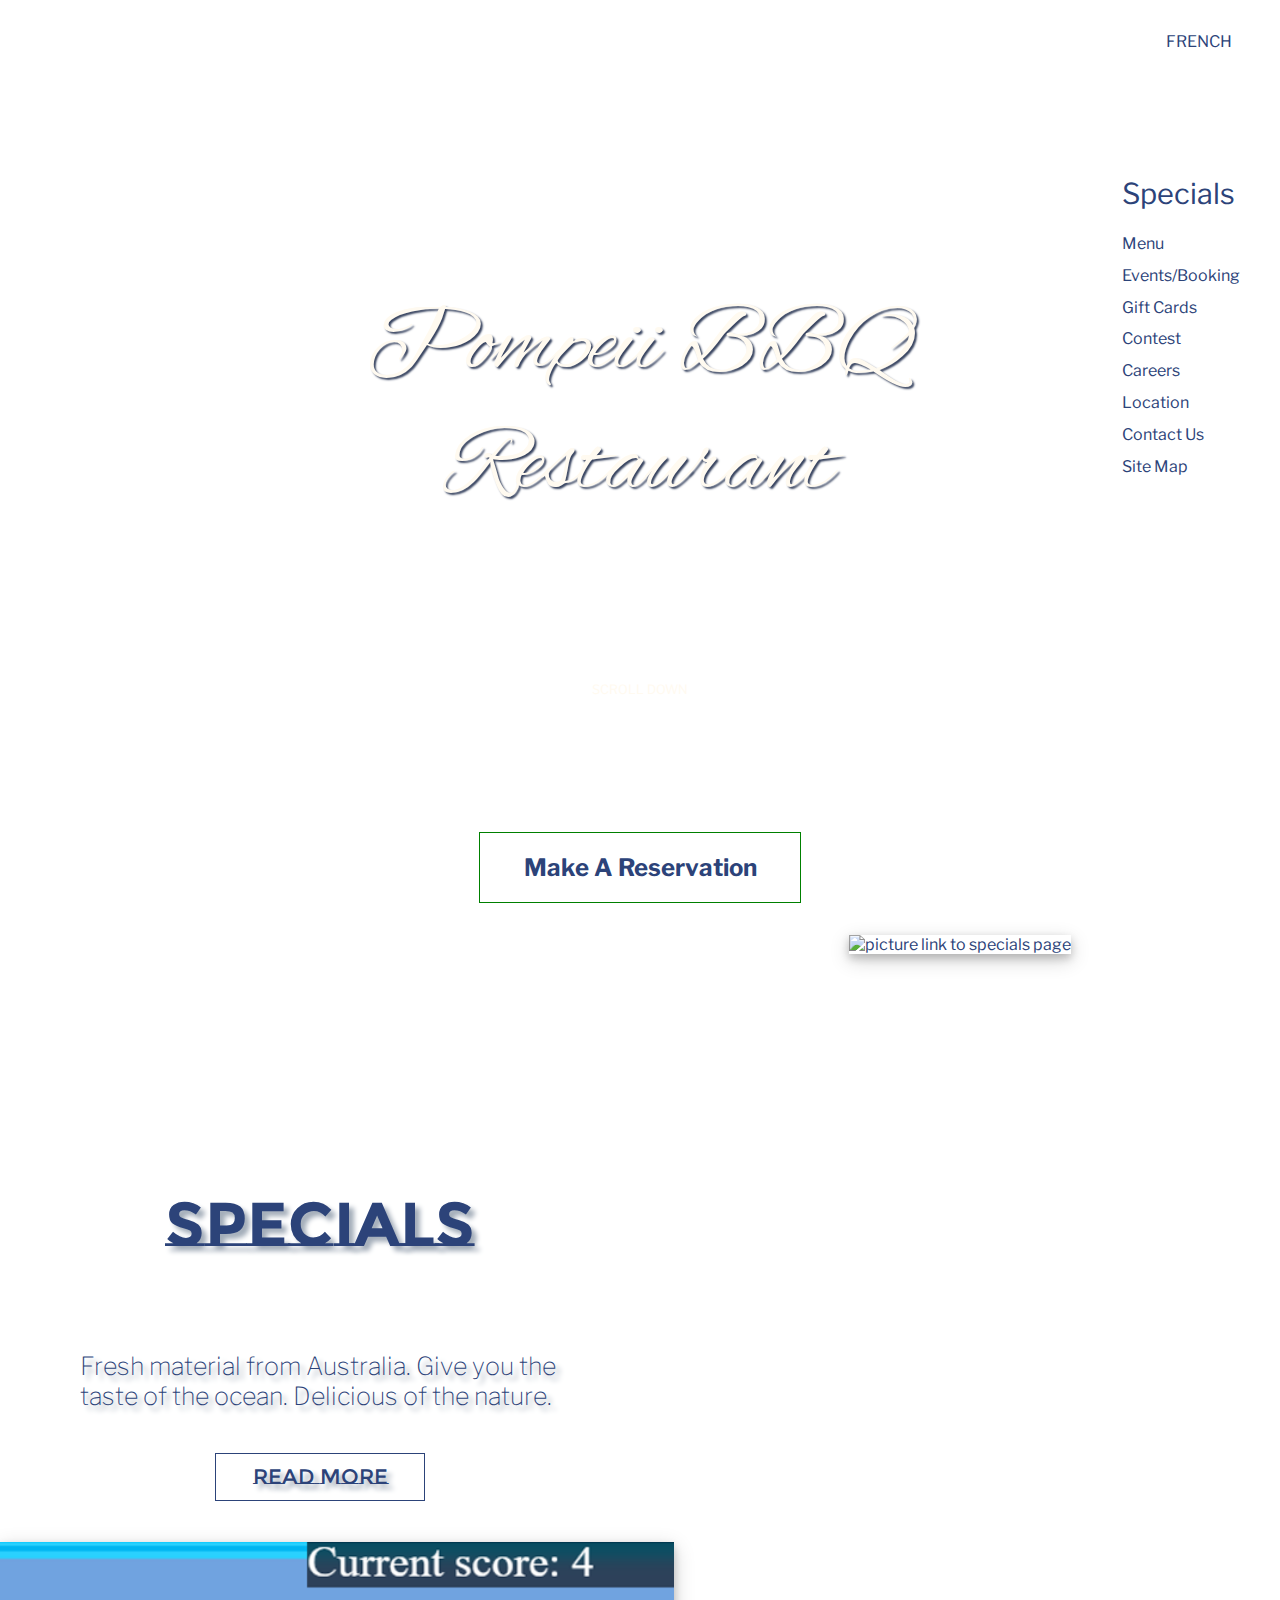
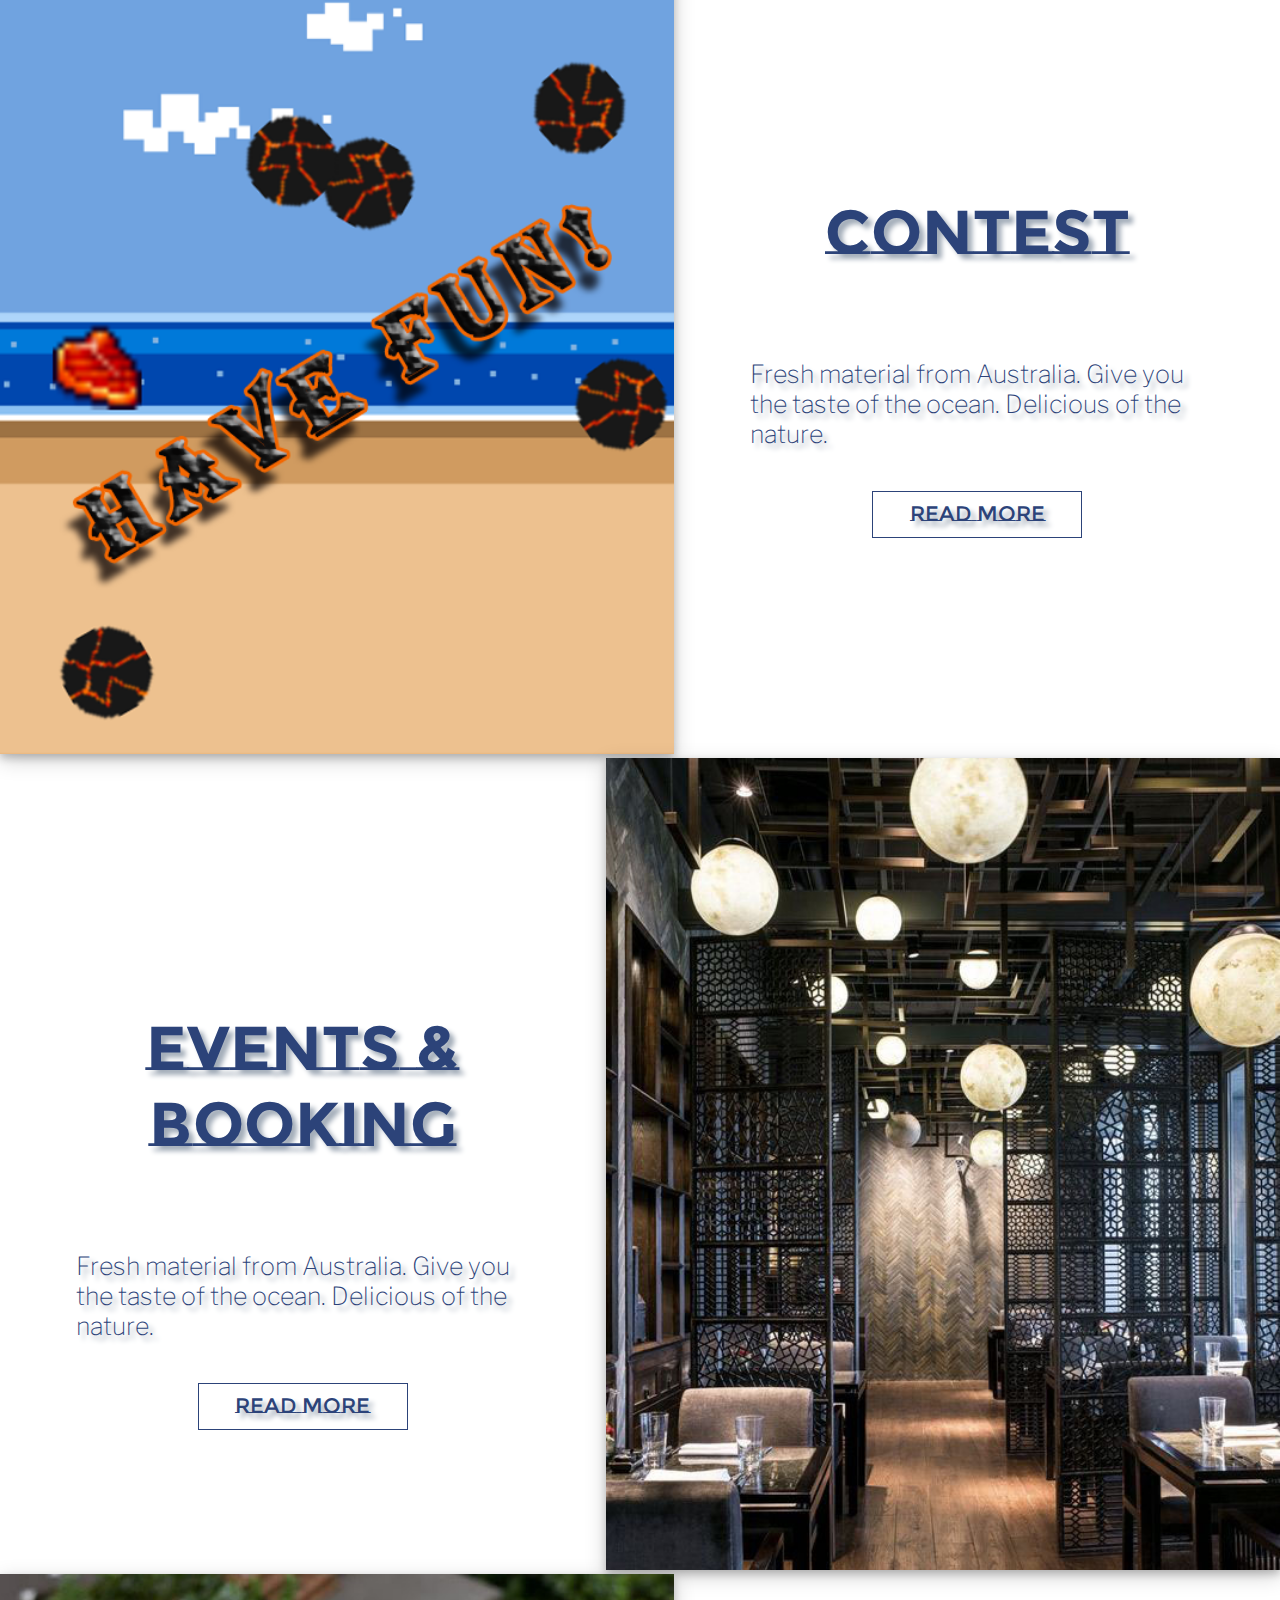
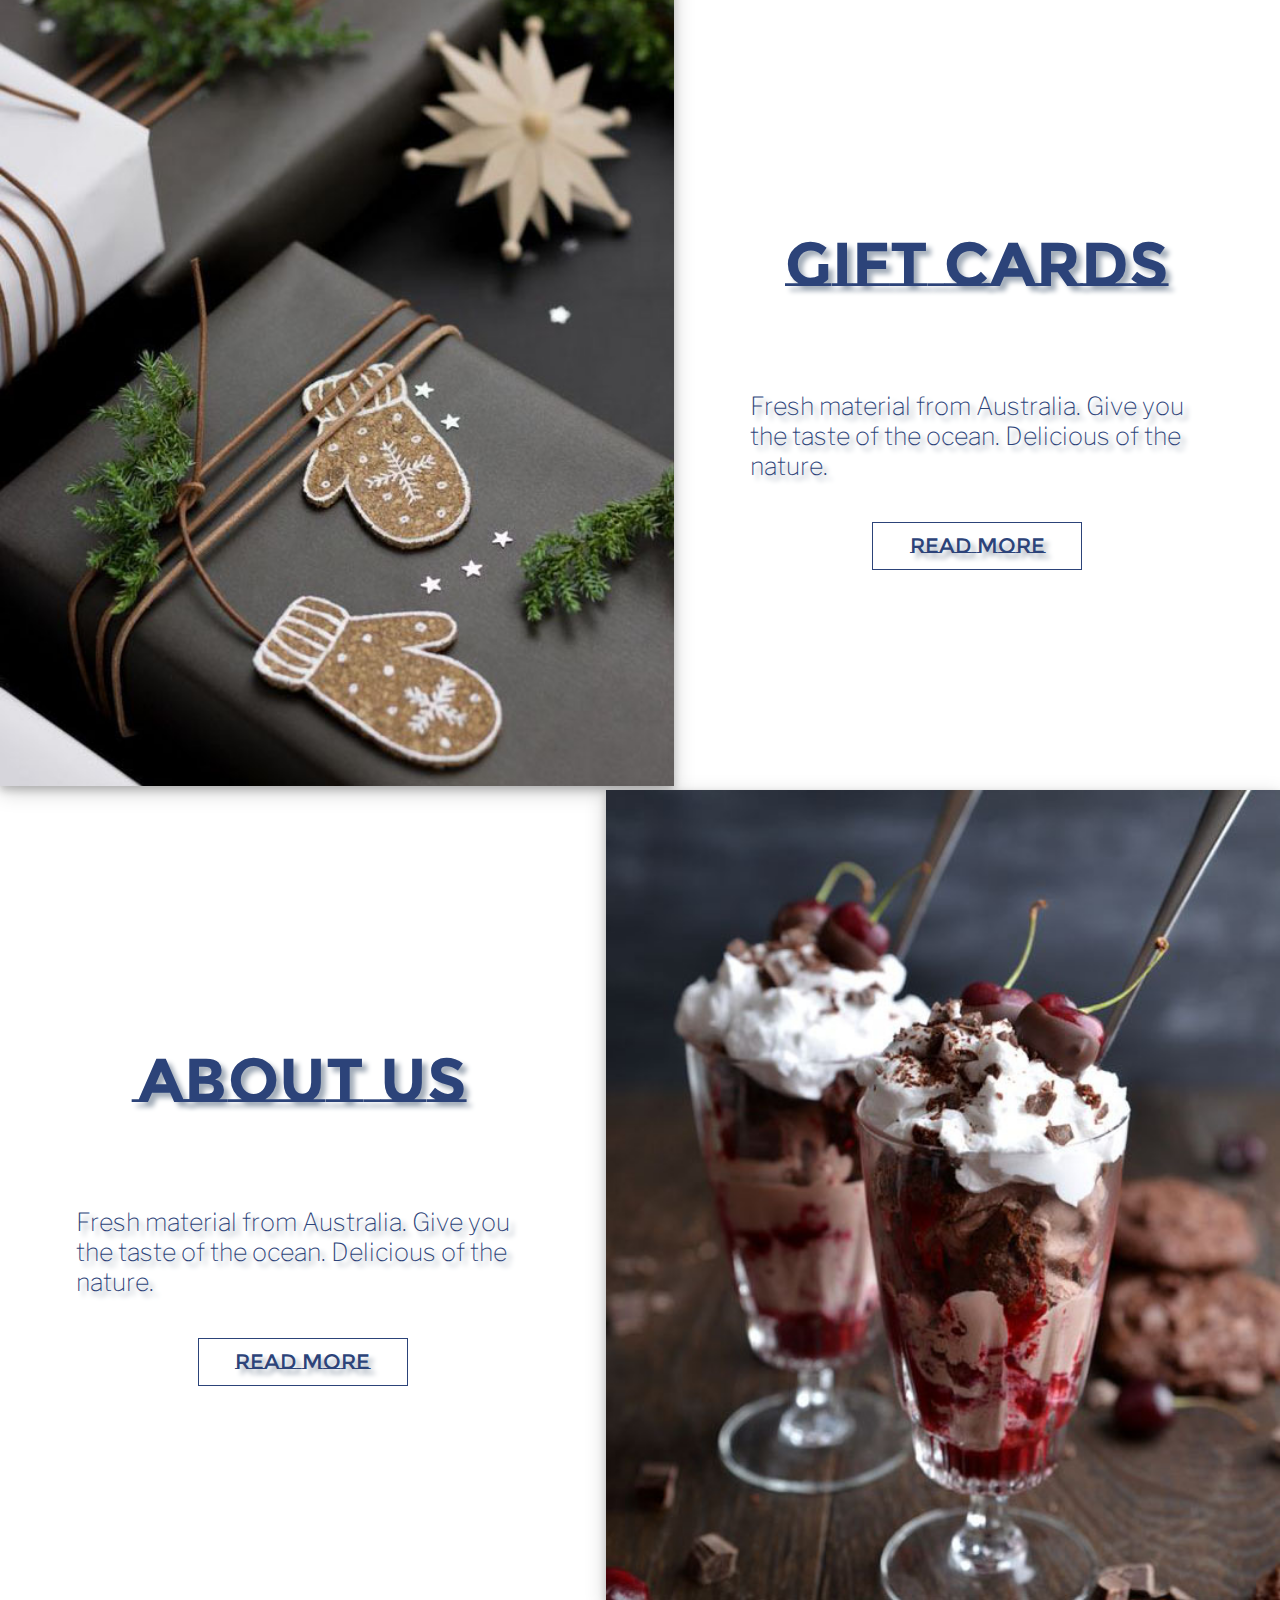
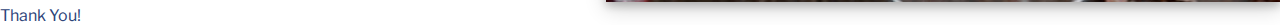
==== index.html @ d1b9d4d9 "!Changed uniform header-logo and footer-logo style; also some index stylings" ====
<!DOCTYPE html>
<html lang="en">
    <head>
        <meta charset="utf-8">
        <title> Pompeii BBQ </title>
        <link rel="stylesheet" type="text/css" href="styles/index-style.css">
    </head>
    <body>
        <header id="header">
            <div id="h1"><h1>Pompeii BBQ<span style="display: block;">Restaurant</span></h1></div>
            <nav id="nav">
                <ul>
                    <li id="firstli"><a href="">Specials</a></li>
                    <li><a href="">Menu</a></li>
                    <li><a href="">Events/Booking</a></li>
                    <li><a href="">Gift Cards</a></li>
                    <li><a href="">Contest</a></li>
                    <li><a href="">Careers</a></li>
                    <li><a href="">Location</a></li>
                    <li><a href="">Contact Us</a></li>
                    <li><a href="">Site Map</a></li>
                </ul>
            </nav>
            <div id="lang"><a href="">FRENCH</a></div>
            <div id="header_description">
                <p>Description Description Description Description Description Description Description Description Description Description Description Description Description Description Description Description </p>
            </div>
            <div id="scrolldown">SCROLL DOWN</div>
        </header>
        <!-- header end -->
        
        <div id="reservation"><h2><a href="booking.html">Make A Reservation</a></h2></div>
        
        <main id="main">
            <div id="specials" class="module">
                <div class="subtitle">
                    <h2>Specials</h2>
                    <p>Fresh material from Australia. Give you the taste of the ocean. Delicious of the nature.</p>
                    <a href="specials.html">Read More</a>
                </div>
                <div class="food_img"><a href="specials.html"><img class="module_image" src="image/food6.jpg" alt="picture link to specials page"></a></div>
            </div>
            
            <div id="contest" class="module">
                <div class="food_img"><a href="contest.html"><img class="module_image" src="image/contest_screenshot.png" alt="picture link to contest page"></a></div>
                <div class="subtitle">
                    <h2>Contest</h2>
                    <p>Fresh material from Australia. Give you the taste of the ocean. Delicious of the nature.</p>
                    <a href="contest.html">Read More</a>
                </div>
                
            </div>
            
            <div id="events" class="module">
                <div class="subtitle">
                    <h2>Events &<br>Booking</h2>
                    <p>Fresh material from Australia. Give you the taste of the ocean. Delicious of the nature.</p>
                    <a href="booking.html">Read More</a>
                </div>
                <div class="food_img"><a href="booking.html"><img class="module_image" src="image/interior.jpg" alt="picture link to events and booking"></a></div>
            </div>
            
            <div id="giftcards" class="module">
                <div class="food_img"><a href="gift-cards.html"><img class="module_image" src="image/index-gift.jpg" alt="picture link to giftcard page"></a></div>
                <div class="subtitle">
                    <h2>Gift Cards</h2>
                    <p>Fresh material from Australia. Give you the taste of the ocean. Delicious of the nature.</p>
                    <a href="gift-cards.html">Read More</a>
                </div>
                
            </div>
            
            <div id="aboutus" class="module">
                <div class="subtitle">
                    <h2>About Us</h2>
                    <p>Fresh material from Australia. Give you the taste of the ocean. Delicious of the nature.</p>
                    <a href="about-us.html">Read More</a>
                </div>
                <div class="food_img"><a href="about-us.html"><img class="module_image" src="image/food1.jpg" alt="picture link to about us page"></a></div>
            </div> 
            
        </main>
        
        <footer id="footer">
            <div>Thank You!</div>
        </footer>
    </body>
</html>
---- styles/index-style.css ----
@import url('https://fonts.googleapis.com/css?family=Alex+Brush|Libre+Franklin|Montserrat+Subrayada&display=swap&subset=latin-ext');
html{
    box-sizing: border-box;
}
body,#header,#main,#footer {
    margin: 0 auto;
    padding: 0;
    font-family: 'Libre Franklin', sans-serif;
    color: #2c4379;
}
a{
    text-decoration: none;
    color: inherit;
}
/************************************* header *********************************************/
#header{
    height: 800px;
    background: url(../image/volcano3.jpg) top center fixed no-repeat;
    background-size: cover;
    animation: backgroundScroll 20s infinite alternate; 
    text-align: center;
}
@keyframes backgroundScroll {
    0% {background-position: 0 0;}
    100% {background-position: 0px -100px;}
}
#h1 {
    margin: auto; 
    padding-top: 18em;
}
h1{
    margin: 0;
    text-align: center;
    font-family: 'Alex Brush', cursive;
    color:floralwhite;
    font-size: 6em;
    font-weight: 80;
    animation: color-change 20s infinite alternate ease-out;
    text-shadow: 2px 2px 2px #384460;
}
@keyframes color-change {
    0% { color: #202128; }
    100% { color: floralwhite; }
}
#lang{
    position: absolute;
    top: 2em;
    right: 3em;
}
#scrolldown{
    color: floralwhite;
    margin-top: 12em;
    font-size: 0.8em;
}
#nav {
    position: absolute;
    top: 10em;
    right: 2.5em;
    text-align: left;
}
#nav ul li{
    list-style: none;
    padding-bottom: 0.8em;
    font-size: 1em;
}
#nav ul #firstli {
    font-size: 1.8em;
}
#header_description{
    display: none;
    position: absolute;
    top: 3.5em;
    font-size: 3em;
    color: #384460;
}

#reservation {
    width: 20em;
    border: 1.5px solid green;
    text-align: center;
    margin: 2em auto;
}
/****************************** main part ******************************************/
#main {
    margin: 0 auto;
    padding: 0;
    background: url(../image/Vesuvius-texture.jpg) top center fixed repeat-y;
    background-size: cover; 
}
.module{
    display: flex;
    flex-flow: row wrap;
    text-align: center;
    margin: 0 auto;
    padding: 0;
}
.subtitle {
    flex: 1 0 0;
    font-family: 'Montserrat Subrayada', sans-serif;
    font-size: 2.6em;
    font-weight: 80;
    color: floralwhite;
    margin: 0;
    padding-top: 1.8em;
    color: #2c4379;
    text-shadow: 5px 5px 5px #a3adb9;
}
.subtitle p {
    width: 75%;
    font-size: 0.6em;
    margin: 0 auto;
    padding-top: 1.5em;
    text-align: left;
    font-family: 'Libre Franklin', sans-serif;
}
.subtitle a {
    display: block;
    width: 10em;
    height: 1em;
    line-height: 1em;
    text-align: center;
    font-size: 0.5em;
    padding: 0.6em 0;
    margin: 2em auto;
    border: 1px solid #2c4379;
}
.food_img {
    flex: 1 0 0;
    margin: 0;
    padding: 0;
}
.food_img img {
    margin: 0;
    padding: 0;
}
.module_image{
    width: 42.15em;
    box-shadow: 0 4px 8px 0 rgba(0, 0, 0, 0.2), 0 6px 20px 0 rgba(0, 0, 0, 0.19);
}
.module h2 {
    padding-top: 2em; 
}
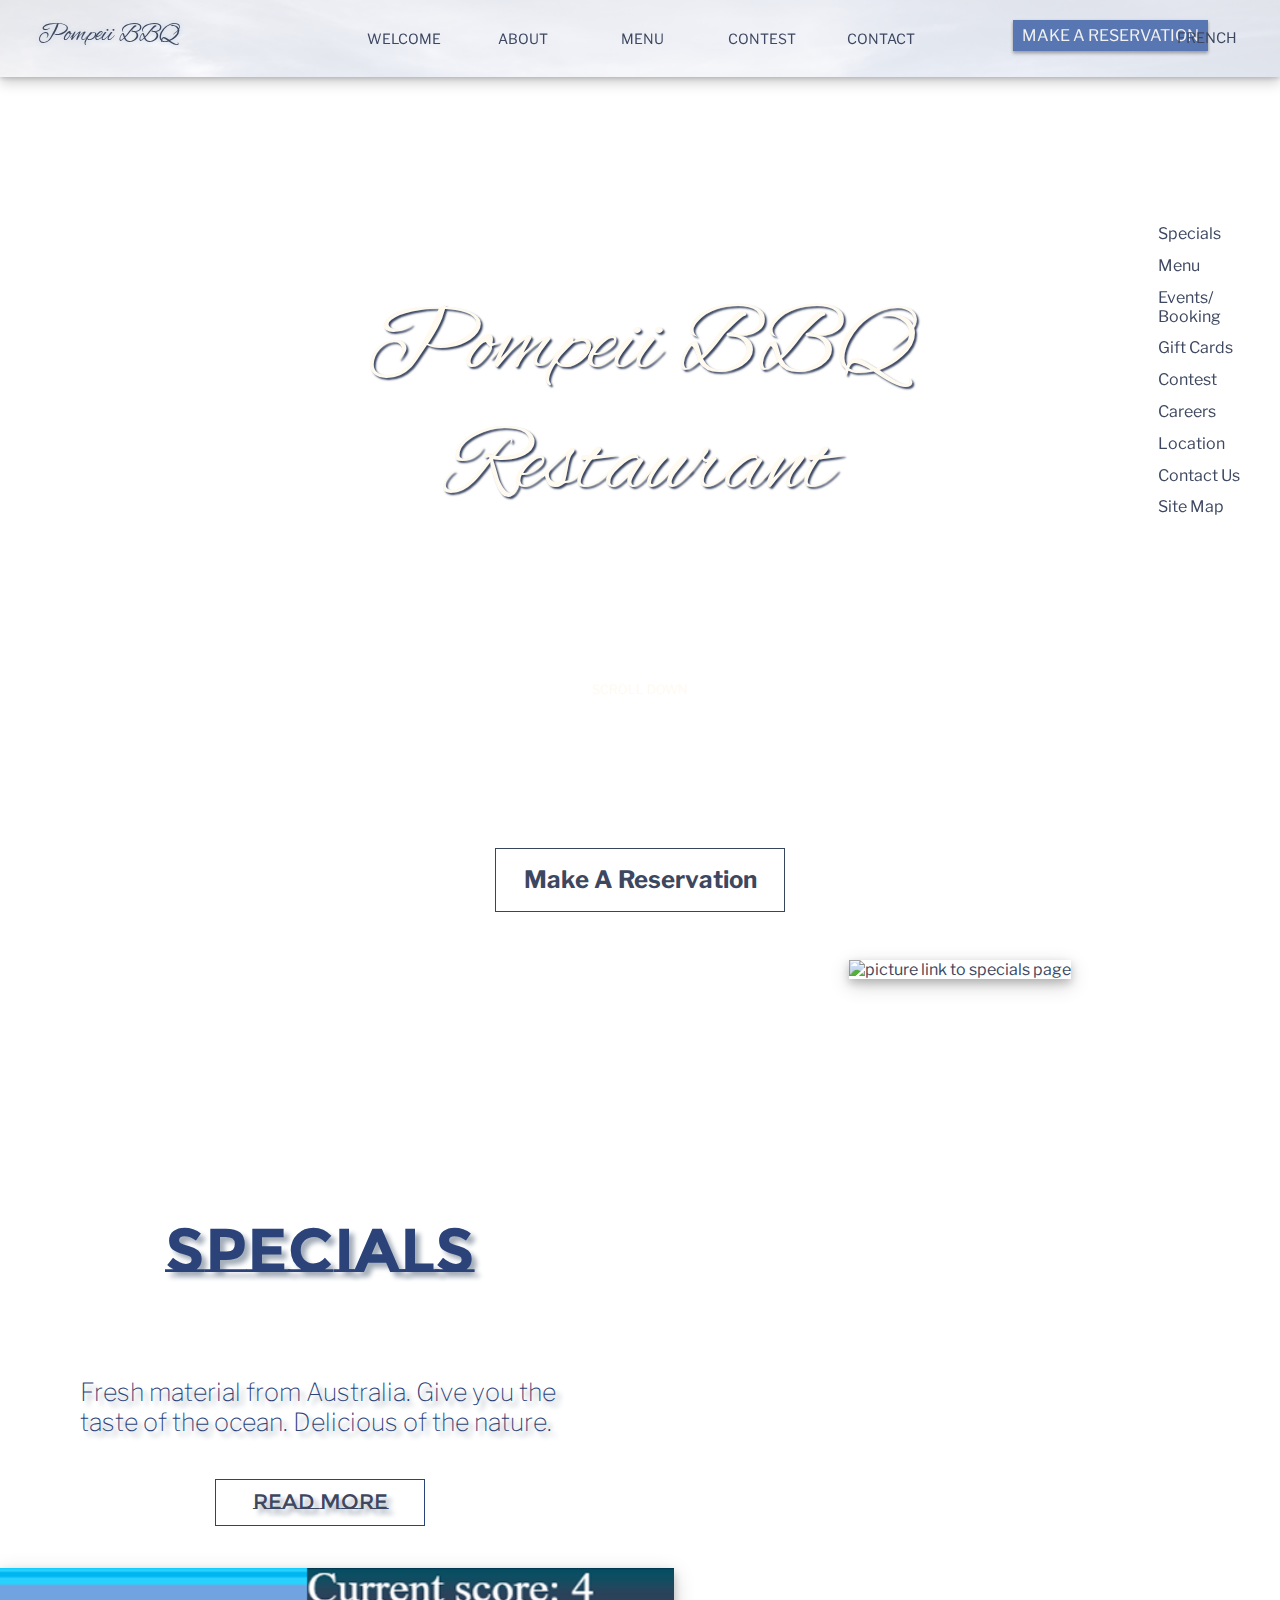
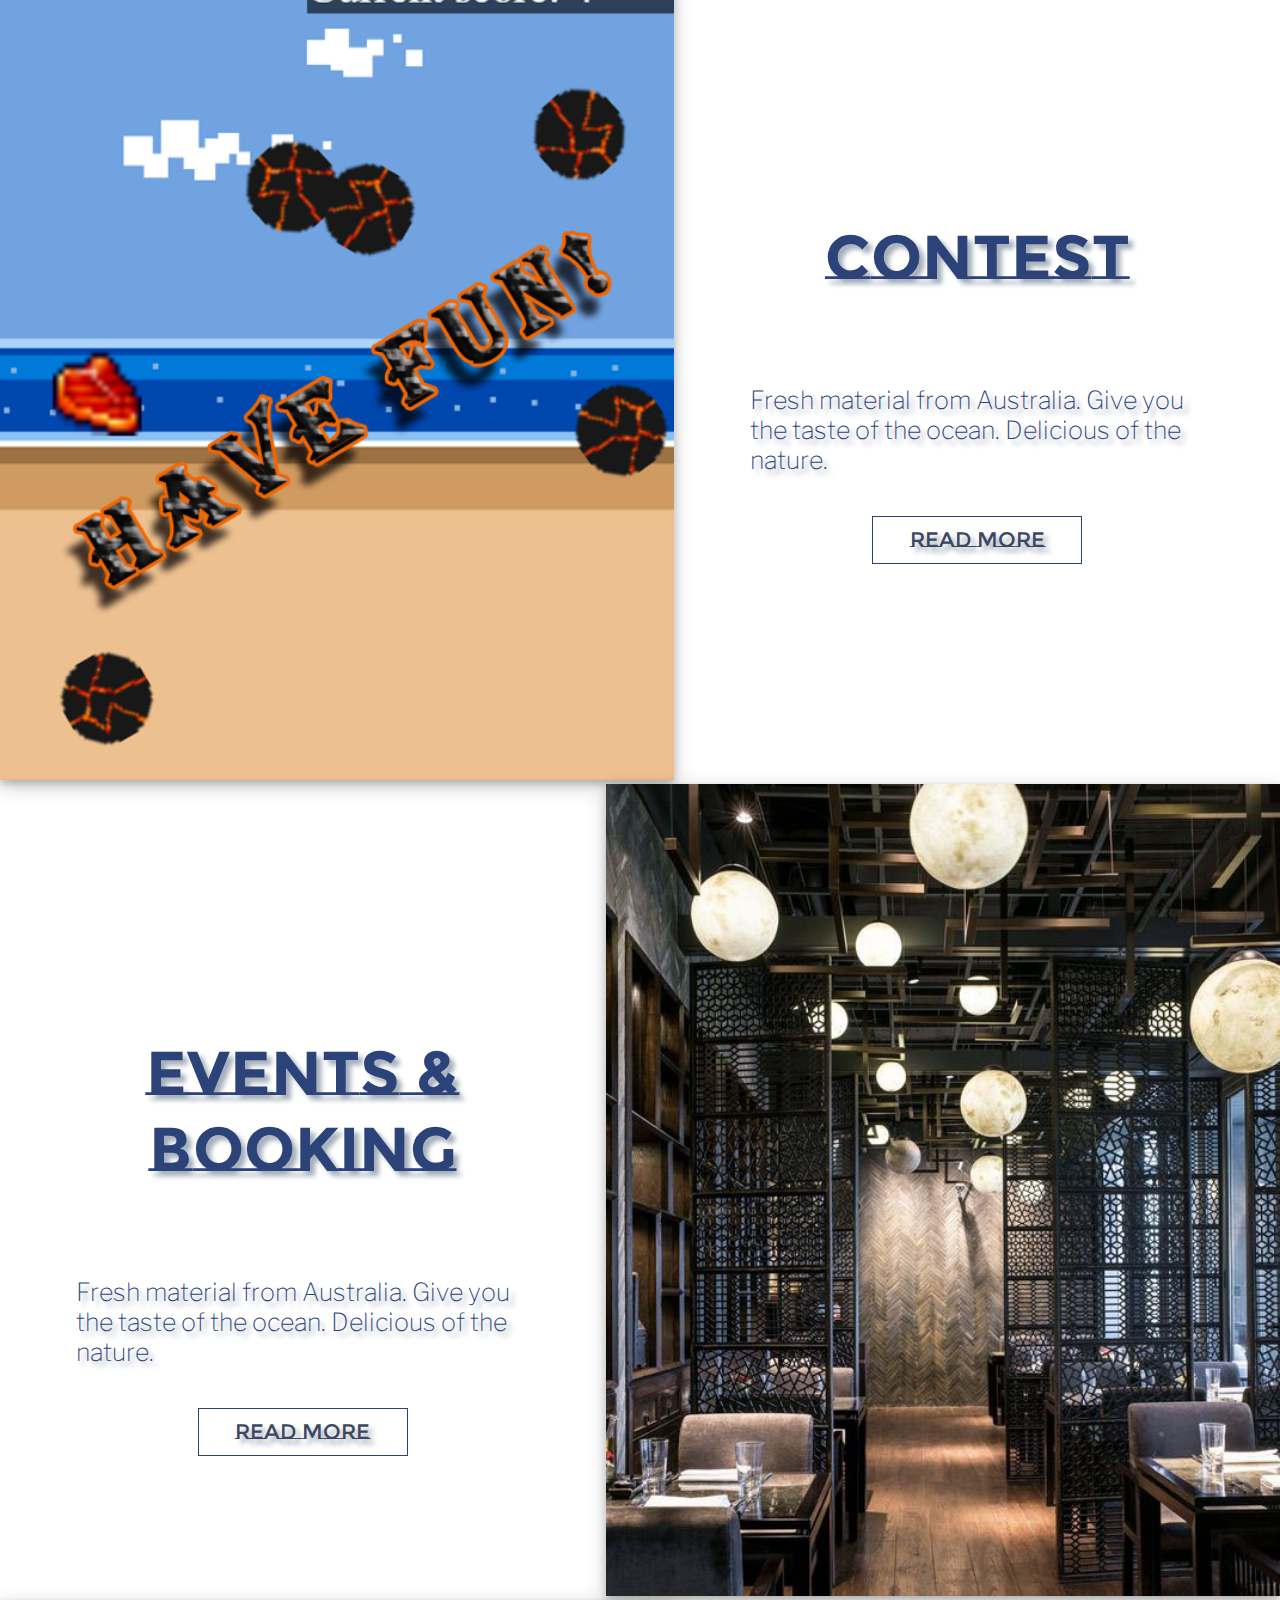
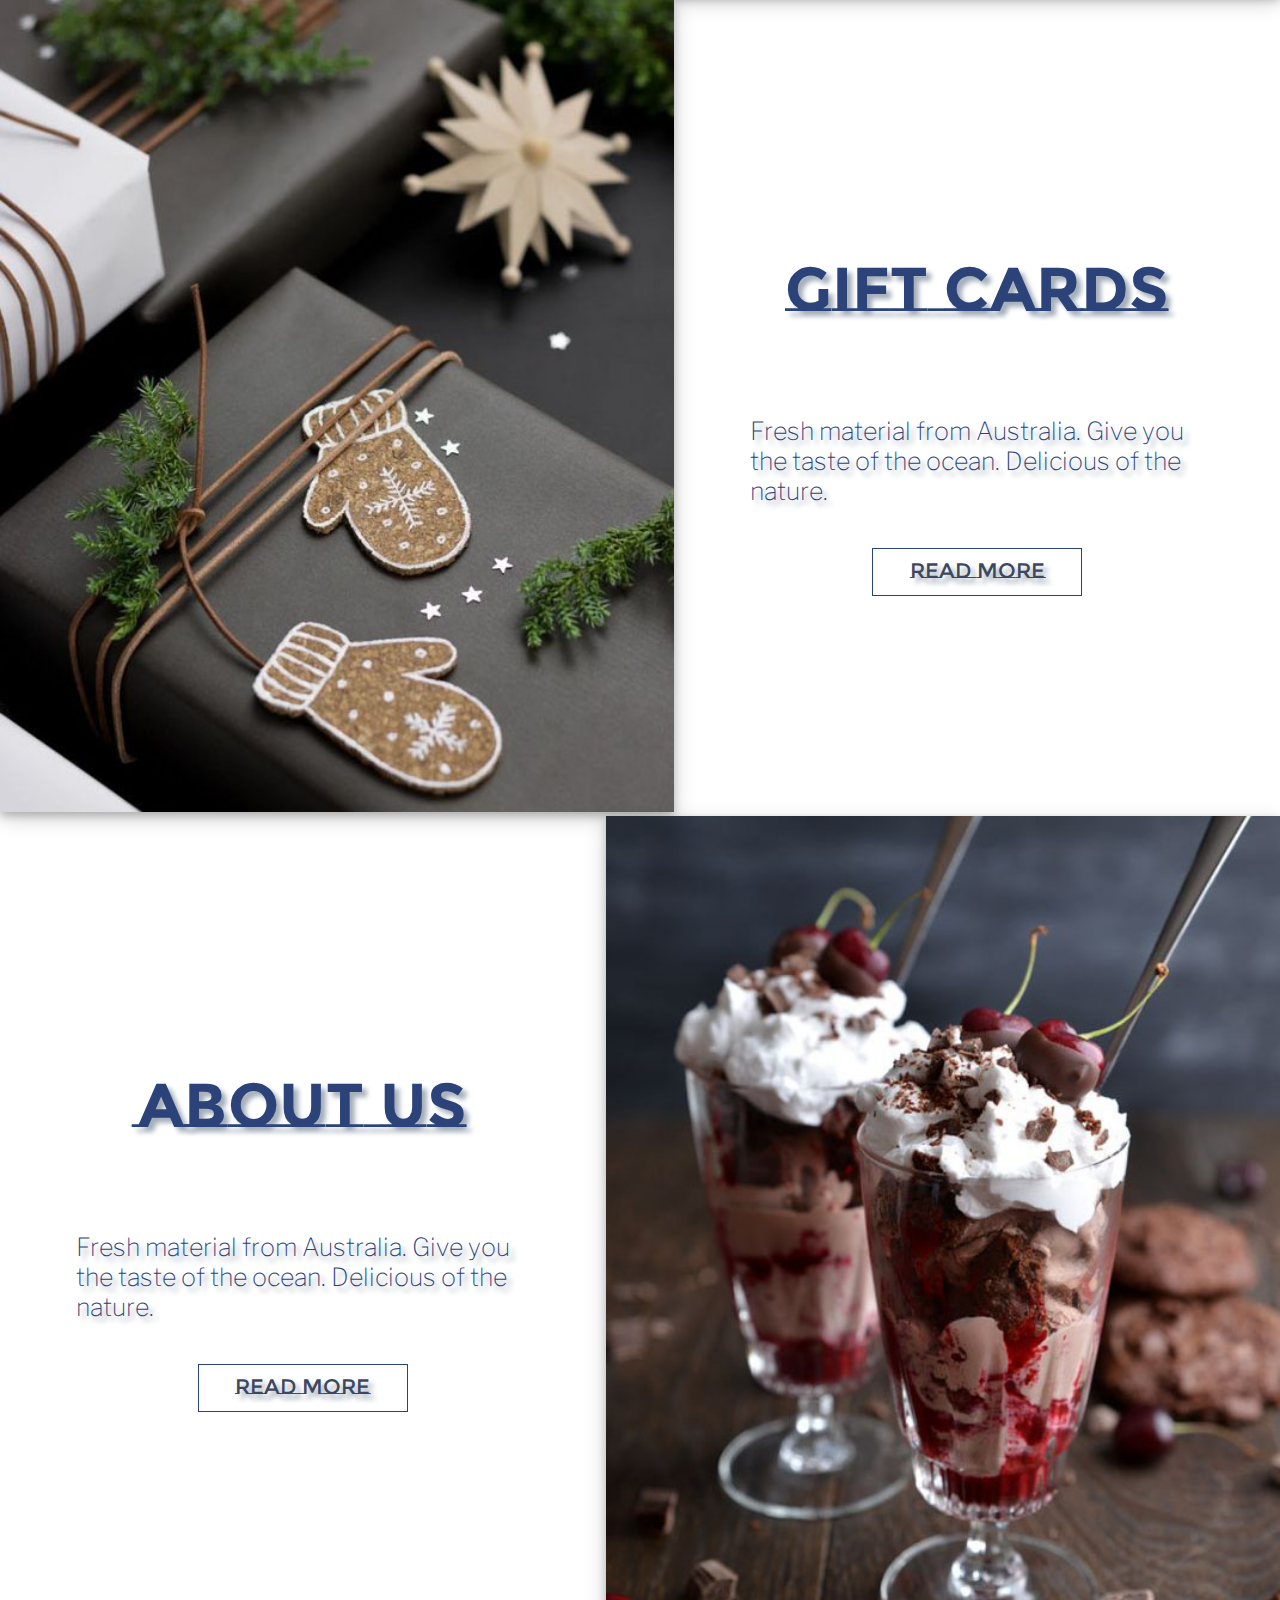
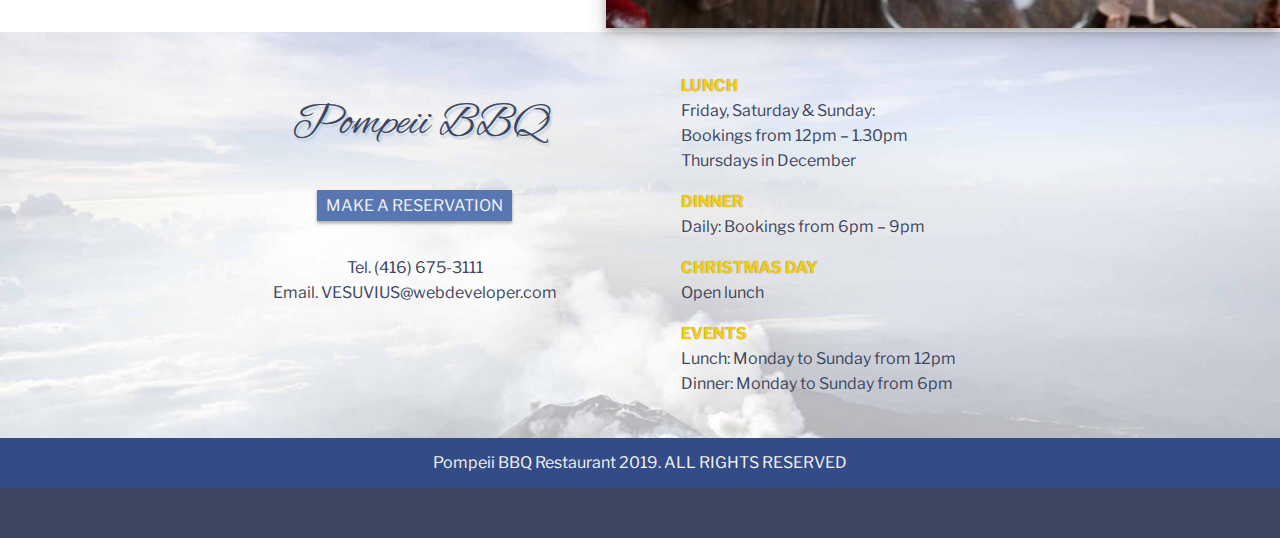
==== commit 871990ba: "index styling" ====
--- a/index.html
+++ b/index.html
@@ -4,15 +4,31 @@
         <meta charset="utf-8">
         <title> Pompeii BBQ </title>
         <link rel="stylesheet" type="text/css" href="styles/index-style.css">
+        <link rel="stylesheet" type="text/css" href="styles/uniform.css">
     </head>
     <body>
-        <header id="header">
+        <header id="uniform-header">
+            <div id="header-flex" class="top-bar fixed">
+                <div id="header-logo"><a href="index.html">Pompeii BBQ</a></div>
+                <div id="header-nav">
+                <ul>
+                    <li><a href="index.html">WELCOME</a></li>
+                    <li><a href="about-us.html">ABOUT</a></li>
+                    <li><a href="menu.html">MENU</a></li>
+                    <li><a href="contest.html">CONTEST</a></li>
+                    <li><a href="contact-us.html">CONTACT</a></li>
+                </ul>
+                </div>
+                <div id="header-booking"><a href="booking.html">MAKE A RESERVATION</a></div>
+            </div>
+        </header>
+        <section id="header">
             <div id="h1"><h1>Pompeii BBQ<span style="display: block;">Restaurant</span></h1></div>
             <nav id="nav">
                 <ul>
                     <li id="firstli"><a href="">Specials</a></li>
                     <li><a href="">Menu</a></li>
-                    <li><a href="">Events/Booking</a></li>
+                    <li><a href="">Events/<br>Booking</a></li>
                     <li><a href="">Gift Cards</a></li>
                     <li><a href="">Contest</a></li>
                     <li><a href="">Careers</a></li>
@@ -25,8 +41,8 @@
             <div id="header_description">
                 <p>Description Description Description Description Description Description Description Description Description Description Description Description Description Description Description Description </p>
             </div>
-            <div id="scrolldown">SCROLL DOWN</div>
-        </header>
+            <div id="scrolldown"> SCROLL DOWN </div>
+        </section>
         <!-- header end -->
         
         <div id="reservation"><h2><a href="booking.html">Make A Reservation</a></h2></div>
@@ -81,8 +97,36 @@
             
         </main>
         
-        <footer id="footer">
-            <div>Thank You!</div>
+                <footer id="uniform-footer">
+            <div id="footer-content">
+                <div id="footer-flex1">
+                    <div id="footer-logo"><a href="index.html">Pompeii BBQ</a></div>
+                    <div id="footer-booking"><a href="booking.html">MAKE A RESERVATION</a></div>
+                    <div id="footer-tel">Tel.  (416) 675-3111<br>Email.   VESUVIUS@webdeveloper.com</div>
+                </div>
+                <div id="footer-flex2">
+                    <div id="footer-time">
+                    <p><span class="footer-timeslot">LUNCH</span><br>
+                        Friday, Saturday & Sunday:<br>
+                        Bookings from 12pm – 1.30pm<br>
+                        Thursdays in December
+                    </p>
+                    <p><span class="footer-timeslot">DINNER </span><br>
+                    Daily: Bookings from 6pm – 9pm</p>
+                    <p><span class="footer-timeslot">CHRISTMAS DAY</span><br>
+                    Open lunch</p>
+                    <p><span class="footer-timeslot">EVENTS</span><br>
+                    Lunch: Monday to Sunday from 12pm<br>
+                    Dinner: Monday to Sunday from 6pm</p>
+                    </div>
+                </div>
+            </div>
+            <div id="footer-bottom1">
+            Pompeii BBQ Restaurant 2019. ALL RIGHTS RESERVED
+            </div>
+            <div id="footer-bottom2">
+            DESIGNED BY TEAM VESUVIUS <span id="footerspan">- Christopher Maeda - Christopher Jones - Oswaldo Meza Brun - Paul Tran - Ella Qi</span>
+            </div>
         </footer>
     </body>
 </html>--- a/styles/index-style.css
+++ b/styles/index-style.css
@@ -7,6 +7,8 @@
     padding: 0;
     font-family: 'Libre Franklin', sans-serif;
     color: #2c4379;
+    background: url(../image/volcano5.jpg) top center fixed no-repeat;
+    background-size: cover;
 }
 a{
     text-decoration: none;
@@ -35,7 +37,7 @@
     color:floralwhite;
     font-size: 6em;
     font-weight: 80;
-    animation: color-change 20s infinite alternate ease-out;
+    animation: color-change 2s infinite alternate ease-out;
     text-shadow: 2px 2px 2px #384460;
 }
 @keyframes color-change {
@@ -46,15 +48,18 @@
     position: absolute;
     top: 2em;
     right: 3em;
+    color: floralwhite;
+    font-size: 0.9em;
 }
 #scrolldown{
     color: floralwhite;
     margin-top: 12em;
     font-size: 0.8em;
 }
+/********************* nav **********************/
 #nav {
     position: absolute;
-    top: 10em;
+    top: 13em;
     right: 2.5em;
     text-align: left;
 }
@@ -62,9 +67,7 @@
     list-style: none;
     padding-bottom: 0.8em;
     font-size: 1em;
-}
-#nav ul #firstli {
-    font-size: 1.8em;
+    color: #c2d3e7;
 }
 #header_description{
     display: none;
@@ -73,12 +76,20 @@
     font-size: 3em;
     color: #384460;
 }
-
-#reservation {
-    width: 20em;
-    border: 1.5px solid green;
+/*********************** reservation ********************/
+#reservation a {
+    display: block;
+    width: 12em;
+    height: 1em;
+    padding: 0.8em 0;
+    border: 1.5px solid #384460;
     text-align: center;
+    line-height: 1em;
     margin: 2em auto;
+    background: rgb(255, 255, 255, 0.7);
+}
+#reservation a:hover {
+    background: rgb(255, 255, 255, 1); 
 }
 /****************************** main part ******************************************/
 #main {
@@ -124,6 +135,9 @@
     margin: 2em auto;
     border: 1px solid #2c4379;
 }
+.subtitle a:hover {
+    background: white;
+}
 .food_img {
     flex: 1 0 0;
     margin: 0;
--- a/styles/uniform.css
+++ b/styles/uniform.css
@@ -0,0 +1,163 @@
+/********************** font import ************************/
+@import url('https://fonts.googleapis.com/css?family=Alex+Brush|Libre+Franklin|Montserrat+Subrayada&display=swap&subset=latin-ext');
+
+/************************ general setting *******************/
+html{
+    box-sizing: border-box;
+}
+body,#uniform-header,#uniform-footer {
+    margin: 0 auto;
+    padding: 0;
+    font-family: 'Libre Franklin', sans-serif; /*** overall font ***/
+}
+a {
+    text-decoration: none;
+    color: #3d4760; /*** overall text color ***/
+}
+
+/************************* header **************************/
+#uniform-header {
+    position: fixed;
+    top: 0;
+    width: 100%;
+    background: url(../image/uniform-header-bg.png) top center no-repeat;
+    background-size: cover;
+}
+#header-flex {
+    display: flex;
+    flex-flow: row wrap;
+    color: #3d4760;
+    box-shadow: 0 1px 5px 0 rgba(0, 0, 0, 0.2), 0 6px 12px 0 rgba(0, 0, 0, 0.19);
+}
+#header-logo {
+    flex: 2 0 0;
+    font-family: 'Alex Brush', cursive;
+    font-size: 25px;
+    margin-left: 3%;
+    margin-top: 1.5%;
+    text-shadow: 0 0 5px #bfcfdf;
+}
+#header-logo:hover {
+    animation: shadow-change 0.5s 2 alternate;
+}
+@keyframes shadow-change {
+  0% {
+    text-shadow: 0 0 0 #bfcfdf;
+  }
+  100% {
+    text-shadow: 0 8px 10px #212734;
+  }
+}
+#header-nav {
+    flex: 5 0 0;
+    margin: 1% auto;
+}
+#header-nav ul li {
+    list-style: none;
+    display: inline-block;
+    text-align: center;
+    width: 18.5%;
+    font-size: 14px;
+    transition: all 0.3s ease; 
+}
+#header-nav ul li:hover {
+    transform: scale(1.5);
+    color: #3d4760;
+    text-shadow: 4px 4px 2px #bfcfdf;
+}
+#header-booking {
+    flex: 2 0 0;
+    margin-left: 3%;
+    margin-top: 2%;
+}
+#header-booking a {
+    color: #f1f1f1;
+    border: 1px #5876b2 solid;
+    padding: 5px 8px;
+    background: #5876b2;
+    box-shadow: 0 1px 3px 0 rgba(0, 0, 0, 0.2), 0 3px 3px 0 rgba(0, 0, 0, 0.19);
+}
+#header-booking a:hover {
+    color: #5876b2;
+    background: white;
+}
+/************************* header end **************************/
+
+
+
+/************************************* body test ********************************/ 
+#test {
+    height: 800px;
+}
+/************************************* test end ********************************/ 
+
+
+/************************************ footer ************************************/
+#uniform-footer {
+    color: #3d4760;
+    line-height: 25px;
+}
+#footer-content {
+    background: url(../image/uniform-footer-bg.jpg) top center no-repeat;
+    background-size: cover;
+    padding: 2% 18%;
+    display: flex;
+    flex-flow: row wrap;
+}
+#footer-flex1 {
+    flex: 1 0 0;
+    text-align: center;
+    margin-right: 5%;
+}
+#footer-flex2 {
+    flex: 1 0 0;
+    margin-left: 5%;
+}
+#footer-logo {
+    flex: 2 0 0;
+    font-family: 'Alex Brush', cursive;
+    font-size:45px;
+    margin-left: 3%;
+    margin-top: 15%;
+    margin-bottom: 15%;
+    text-shadow: 2px 3px 2px #bfcfdf;
+}
+#footer-booking a {
+    color: #f1f1f1;
+    border: 1px #5876b2 solid;
+    padding: 5px 8px;
+    margin-bottom: 5%;
+    background: #5876b2;
+    box-shadow: 0 1px 3px 0 rgba(0, 0, 0, 0.2), 0 3px 3px 0 rgba(0, 0, 0, 0.19);
+}
+#footer-booking a:hover {
+    color: #5876b2;
+    background: white;
+}
+#footer-tel {
+    padding-top: 10%;
+}
+.footer-timeslot {
+    color: #face01;
+    font-weight: bold;
+    font-size: 16px;
+    text-shadow: 0 0 1px #5876b2;
+}
+#footer-bottom1 {
+    background: #334b87;
+    color: #f1f1f1;
+    text-align: center;
+    height: 50px;
+    line-height: 50px;
+}
+#footer-bottom2 {
+    background: #3d4760;
+    text-align: center;
+    height: 50px;
+    line-height: 50px;
+}
+#footer-bottom2 a {
+    color: #f1f1f1;
+}
+/************************************* footer end ********************************/ 
+
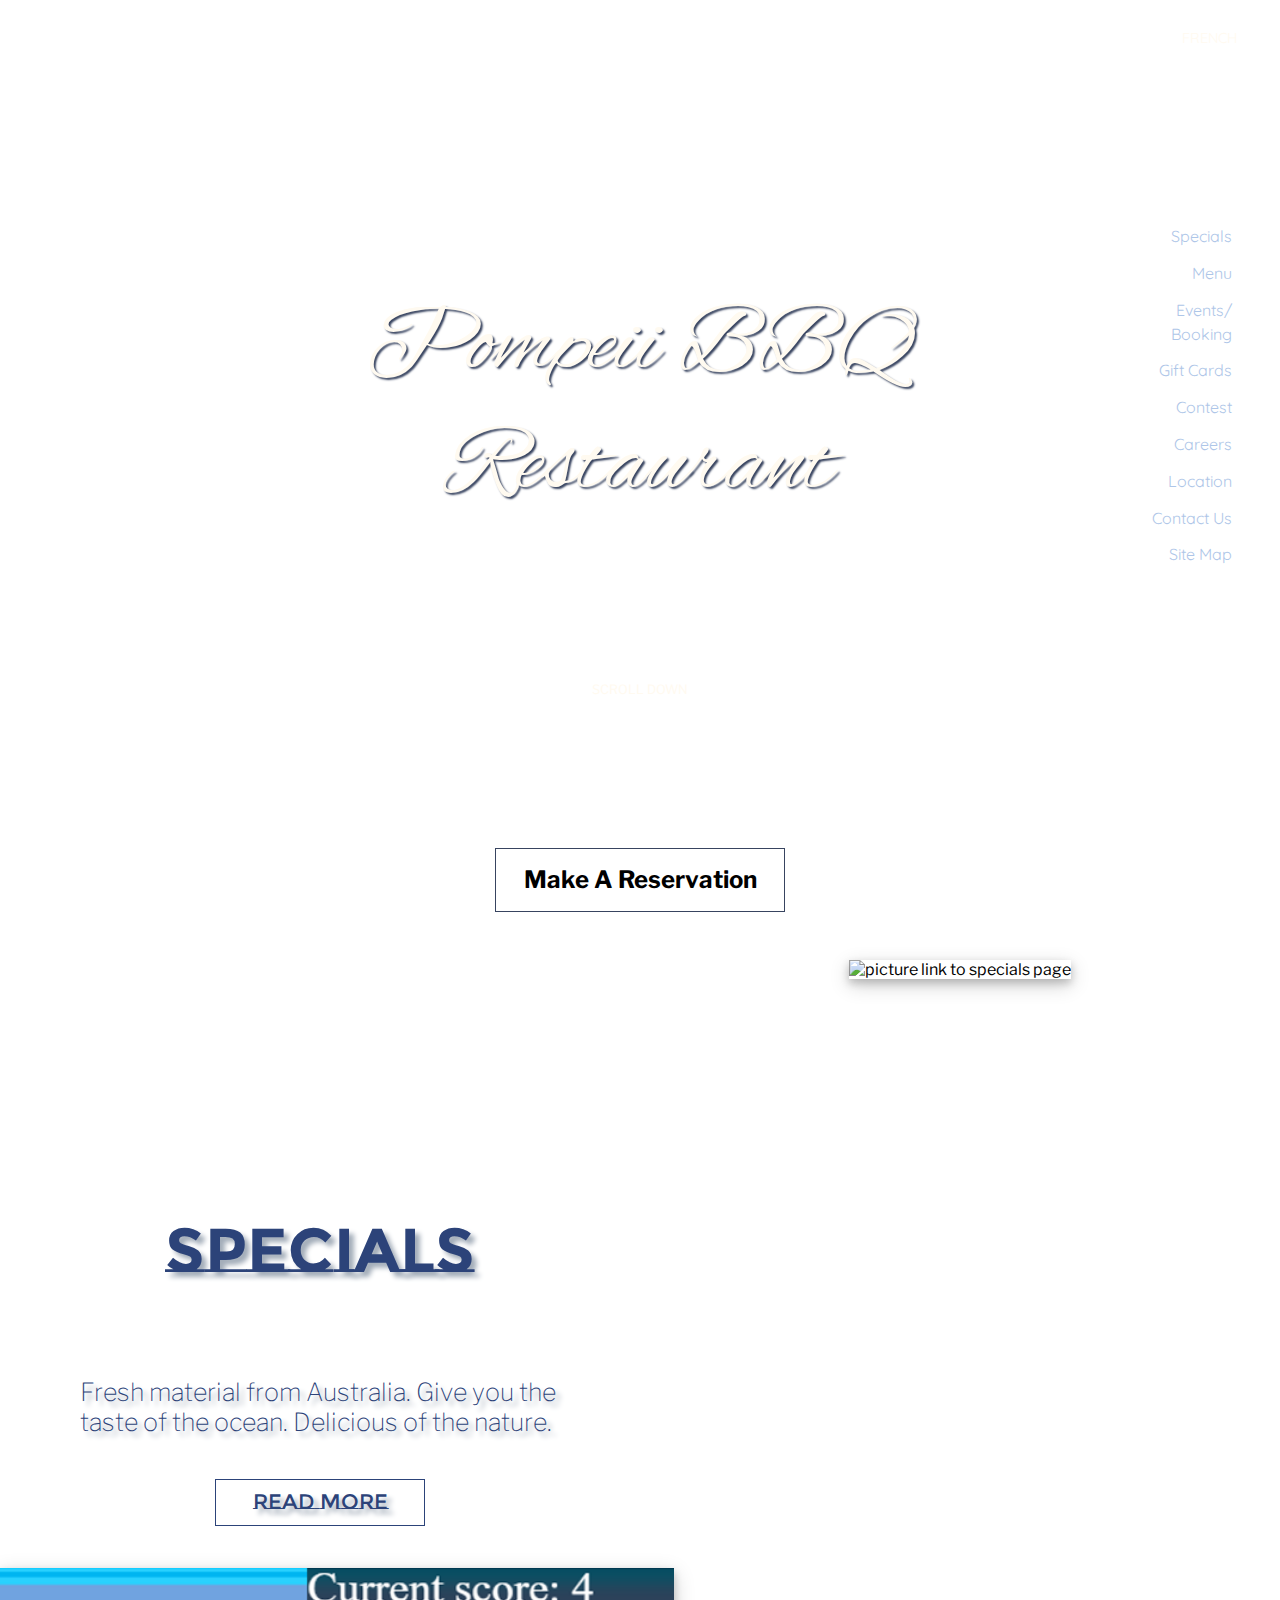
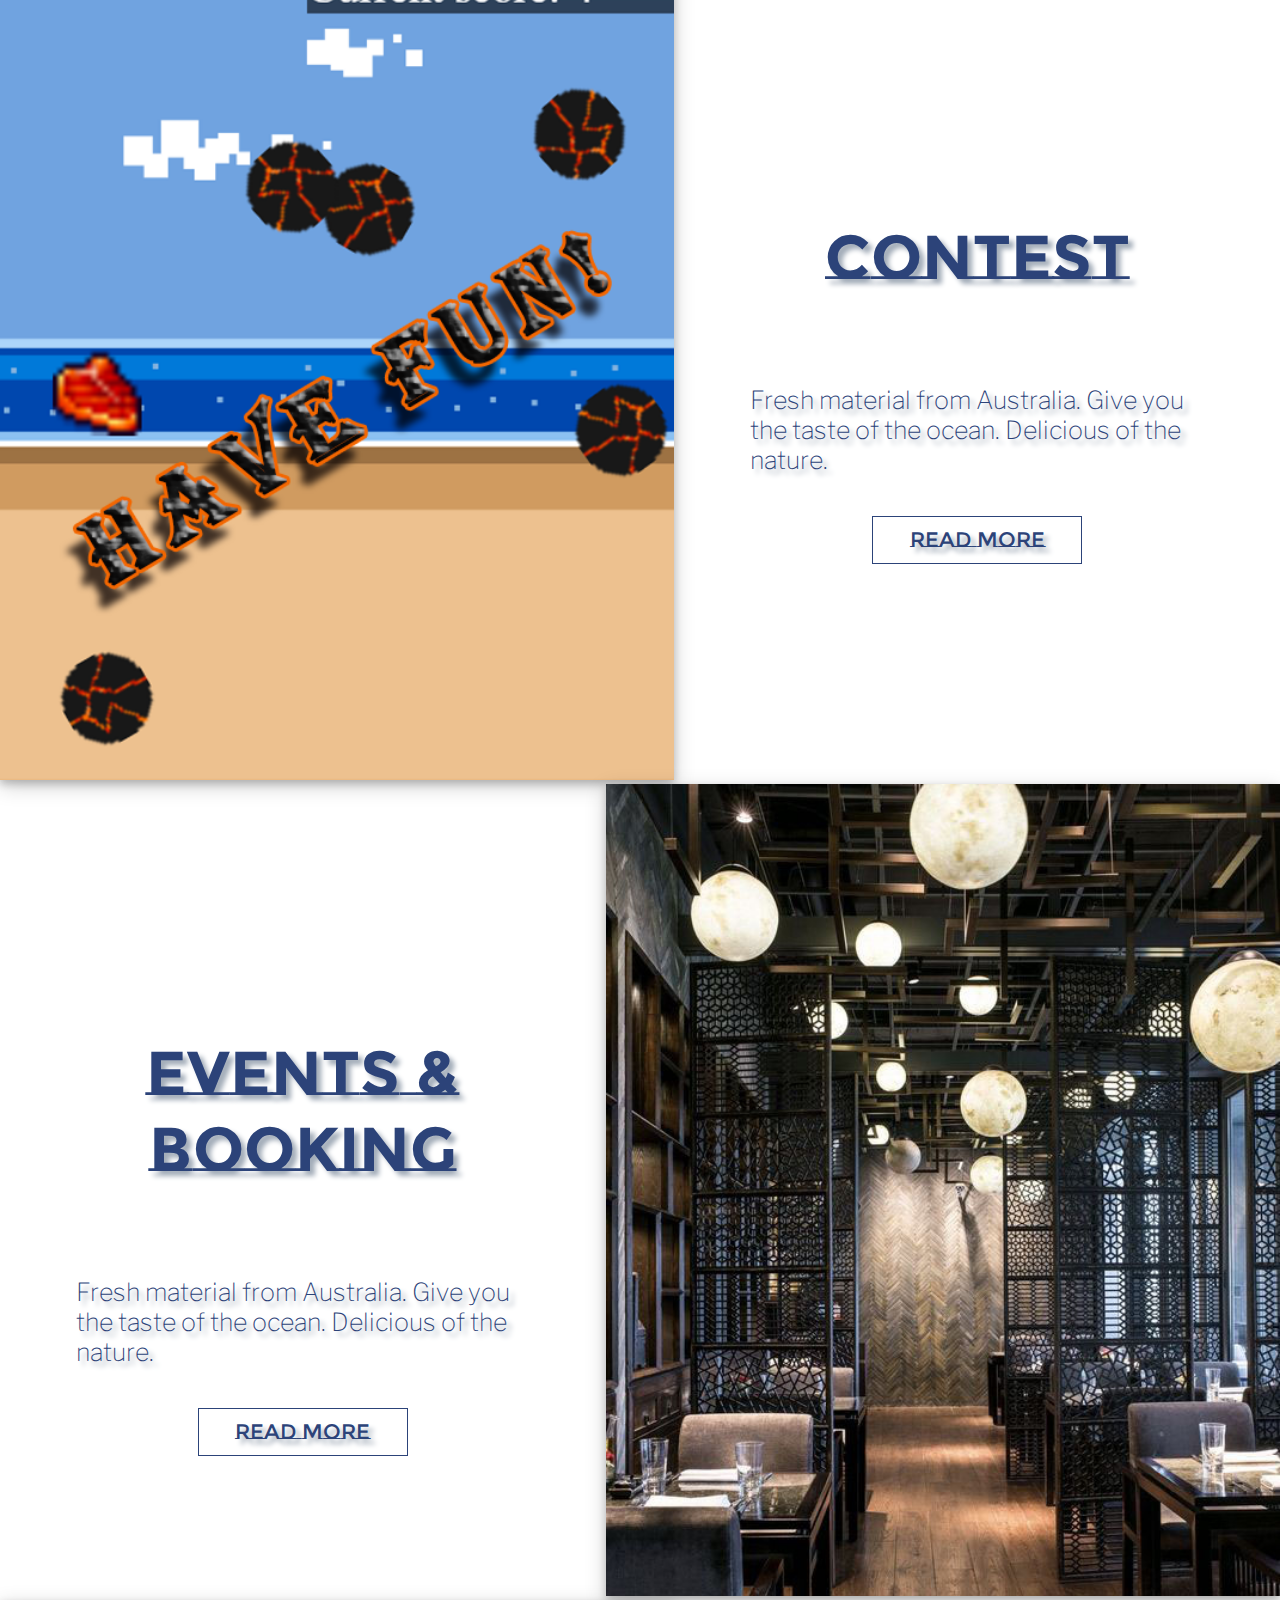
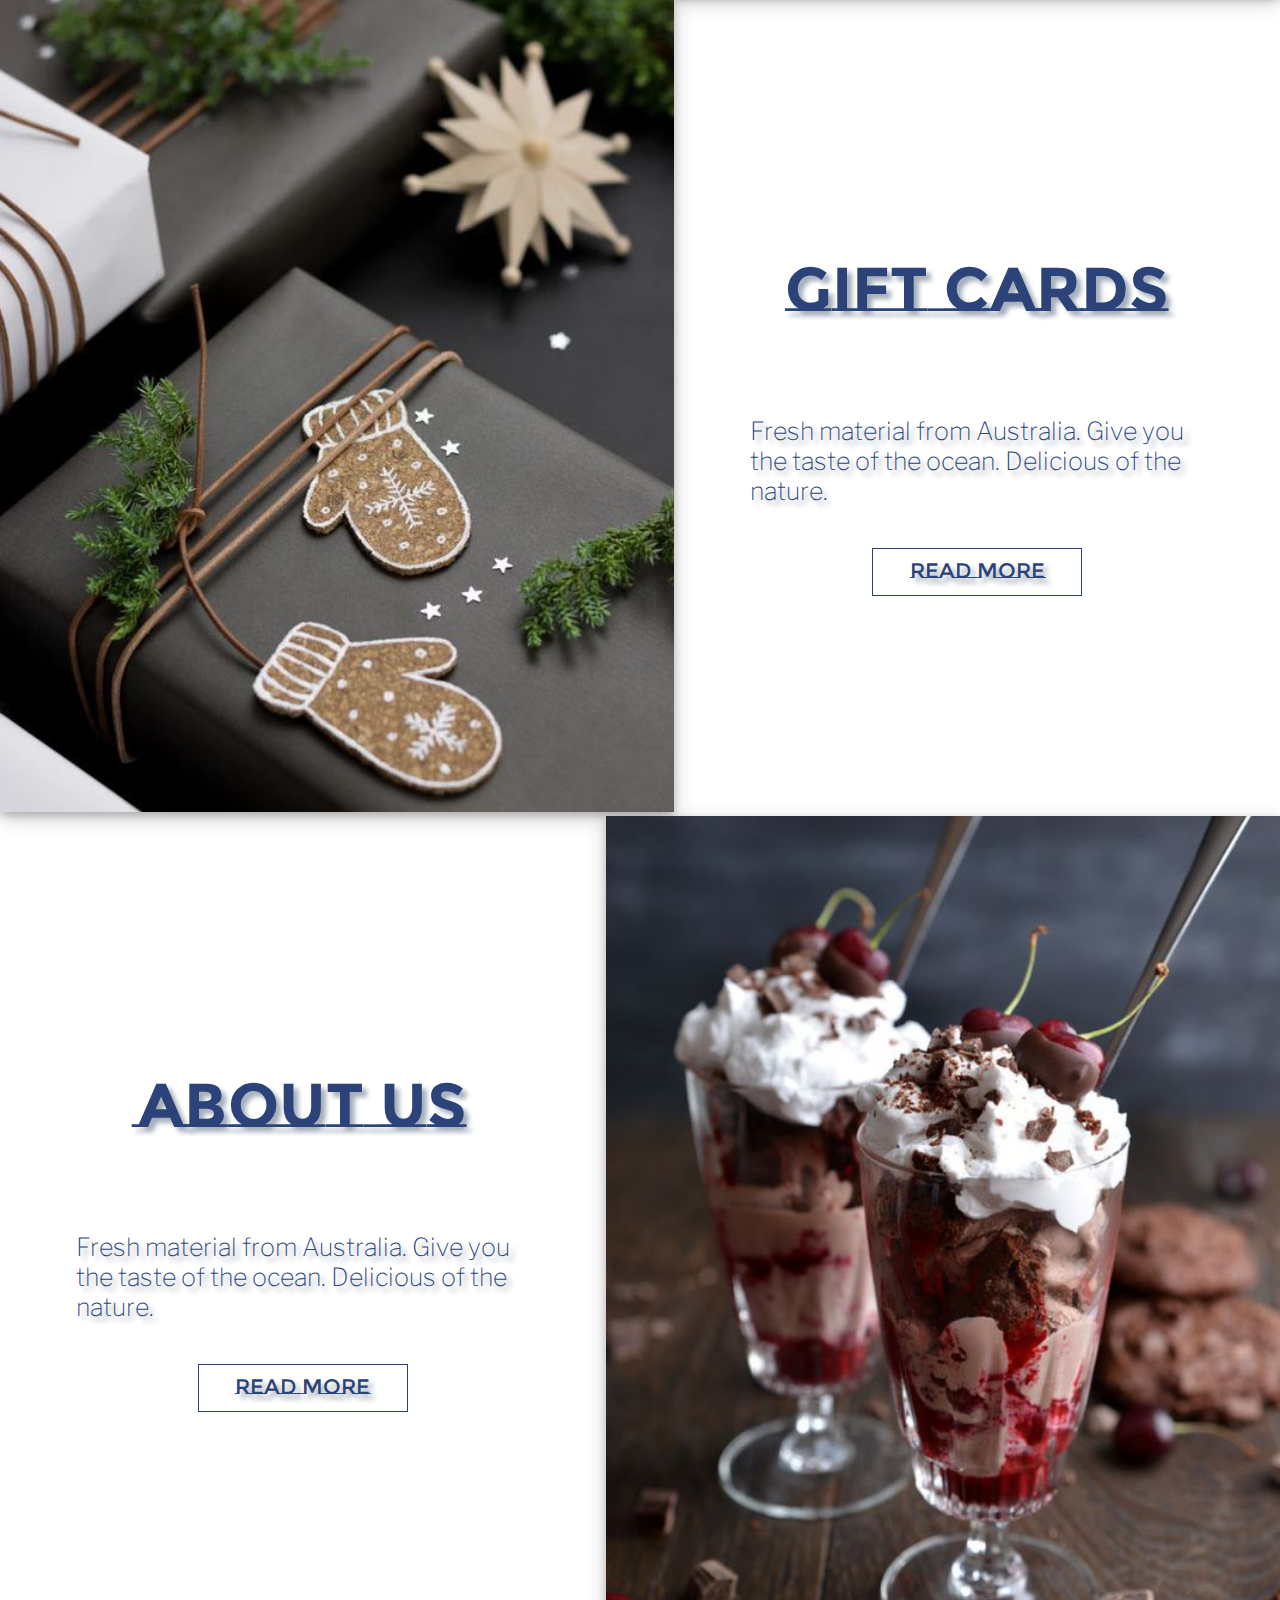
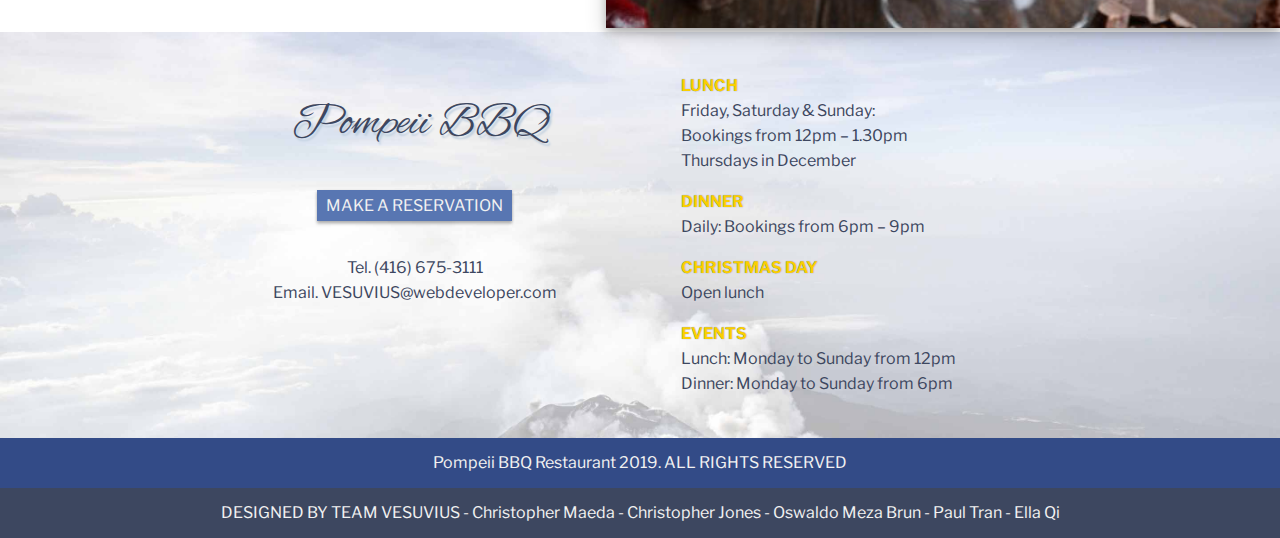
==== commit a6e24a71: "index change" ====
--- a/index.html
+++ b/index.html
@@ -5,9 +5,12 @@
         <title> Pompeii BBQ </title>
         <link rel="stylesheet" type="text/css" href="styles/index-style.css">
         <link rel="stylesheet" type="text/css" href="styles/uniform.css">
+        <script type="text/javascript" src="lib/jquery-3.4.1.min.js"></script>
+        <script type="text/javascript" src="scripts/index-jquery-script.js" ></script>
     </head>
     <body>
-        <header id="uniform-header">
+        <!-- ***************** uniform header ********************* -->
+        <header id="uniform-header" style="display: none">
             <div id="header-flex" class="top-bar fixed">
                 <div id="header-logo"><a href="index.html">Pompeii BBQ</a></div>
                 <div id="header-nav">
@@ -22,24 +25,26 @@
                 <div id="header-booking"><a href="booking.html">MAKE A RESERVATION</a></div>
             </div>
         </header>
+        <!-- ***************** uniform header end ********************* -->
+        
         <section id="header">
             <div id="h1"><h1>Pompeii BBQ<span style="display: block;">Restaurant</span></h1></div>
             <nav id="nav">
                 <ul>
-                    <li id="firstli"><a href="">Specials</a></li>
-                    <li><a href="">Menu</a></li>
-                    <li><a href="">Events/<br>Booking</a></li>
-                    <li><a href="">Gift Cards</a></li>
-                    <li><a href="">Contest</a></li>
-                    <li><a href="">Careers</a></li>
-                    <li><a href="">Location</a></li>
-                    <li><a href="">Contact Us</a></li>
-                    <li><a href="">Site Map</a></li>
+                    <li><a href="specials.html">Specials</a></li>
+                    <li><a href="menu.html">Menu</a></li>
+                    <li><a href="booking.html">Events/<br>Booking</a></li>
+                    <li><a href="gift-cards.html">Gift Cards</a></li>
+                    <li><a href="contest.html">Contest</a></li>
+                    <li><a href="careers.html">Careers</a></li>
+                    <li><a href="locations.html">Location</a></li>
+                    <li><a href="contact-us.html">Contact Us</a></li>
+                    <li><a href="site-map.html">Site Map</a></li>
                 </ul>
             </nav>
             <div id="lang"><a href="">FRENCH</a></div>
             <div id="header_description">
-                <p>Description Description Description Description Description Description Description Description Description Description Description Description Description Description Description Description </p>
+                <p><span>Pompeii BBQ</span><br>A global restaurant network that is situated at the foot of active volcanoes. Come to enjoy our delicious by the fire (literally)!</p>
             </div>
             <div id="scrolldown"> SCROLL DOWN </div>
         </section>
@@ -47,6 +52,7 @@
         
         <div id="reservation"><h2><a href="booking.html">Make A Reservation</a></h2></div>
         
+        <!--******************************** main ************************ -->
         <main id="main">
             <div id="specials" class="module">
                 <div class="subtitle">
@@ -97,7 +103,8 @@
             
         </main>
         
-                <footer id="uniform-footer">
+        <!-- ******************* uniform footer ************************** -->
+        <footer id="uniform-footer">
             <div id="footer-content">
                 <div id="footer-flex1">
                     <div id="footer-logo"><a href="index.html">Pompeii BBQ</a></div>
@@ -124,8 +131,8 @@
             <div id="footer-bottom1">
             Pompeii BBQ Restaurant 2019. ALL RIGHTS RESERVED
             </div>
-            <div id="footer-bottom2">
-            DESIGNED BY TEAM VESUVIUS <span id="footerspan">- Christopher Maeda - Christopher Jones - Oswaldo Meza Brun - Paul Tran - Ella Qi</span>
+            <div id="footer-bottom2"><a href="https://github.com/Yusha16/Vesuvius-Final-Project-2019">
+            DESIGNED BY TEAM VESUVIUS <span id="footerspan">- Christopher Maeda - Christopher Jones - Oswaldo Meza Brun - Paul Tran - Ella Qi</span></a>
             </div>
         </footer>
     </body>
--- a/styles/index-style.css
+++ b/styles/index-style.css
@@ -1,4 +1,4 @@
-@import url('https://fonts.googleapis.com/css?family=Alex+Brush|Libre+Franklin|Montserrat+Subrayada&display=swap&subset=latin-ext');
+@import url('https://fonts.googleapis.com/css?family=Alex+Brush|Libre+Franklin|Montserrat+Subrayada|Quicksand&display=swap');
 html{
     box-sizing: border-box;
 }
@@ -6,13 +6,12 @@
     margin: 0 auto;
     padding: 0;
     font-family: 'Libre Franklin', sans-serif;
-    color: #2c4379;
     background: url(../image/volcano5.jpg) top center fixed no-repeat;
     background-size: cover;
 }
 a{
     text-decoration: none;
-    color: inherit;
+    /* color: inherit; */
 }
 /************************************* header *********************************************/
 #header{
@@ -50,6 +49,7 @@
     right: 3em;
     color: floralwhite;
     font-size: 0.9em;
+    font-family: 'Quicksand', sans-serif;
 }
 #scrolldown{
     color: floralwhite;
@@ -60,21 +60,46 @@
 #nav {
     position: absolute;
     top: 13em;
-    right: 2.5em;
-    text-align: left;
+    right: 3em;
+    width: 16%;
+    text-align: right;
+    line-height: 1.5em;
+    font-family: 'Quicksand', sans-serif;
 }
 #nav ul li{
     list-style: none;
     padding-bottom: 0.8em;
     font-size: 1em;
-    color: #c2d3e7;
+    color: #aec6e8; 
+
+}
+#nav ul li:hover {
+    font-size: 2em;
+    text-shadow: 2px 2px 2px #384460;
+    color: floralwhite;
 }
 #header_description{
     display: none;
     position: absolute;
-    top: 3.5em;
+    top: 4em;
+    left: 2em;
+    text-align: left;
     font-size: 3em;
+    padding: 0 1.3em;
+    margin: 0;
+    width: 60%;
     color: #384460;
+    background: rgb(255, 255, 255, 0.6);
+    font-family: 'Quicksand', sans-serif;
+    line-height: 1.3em;
+}
+#header_description span {
+    color:floralwhite;
+    text-shadow: 2px 2px 2px #384460;
+    font-family: 'Alex Brush', cursive;
+    padding-bottom: 0;
+    margin: 0;
+    line-height: 1.6em;
 }
 /*********************** reservation ********************/
 #reservation a {
--- a/styles/uniform.css
+++ b/styles/uniform.css
@@ -12,7 +12,7 @@
 }
 a {
     text-decoration: none;
-    color: #3d4760; /*** overall text color ***/
+    color: inherit;
 }
 
 /************************* header **************************/
@@ -155,9 +155,10 @@
     text-align: center;
     height: 50px;
     line-height: 50px;
+    color: #f1f1f1 !important;
 }
-#footer-bottom2 a {
-    color: #f1f1f1;
+#footer-bottom2 a:link {
+    color: #f1f1f1 ;
 }
 /************************************* footer end ********************************/ 
 
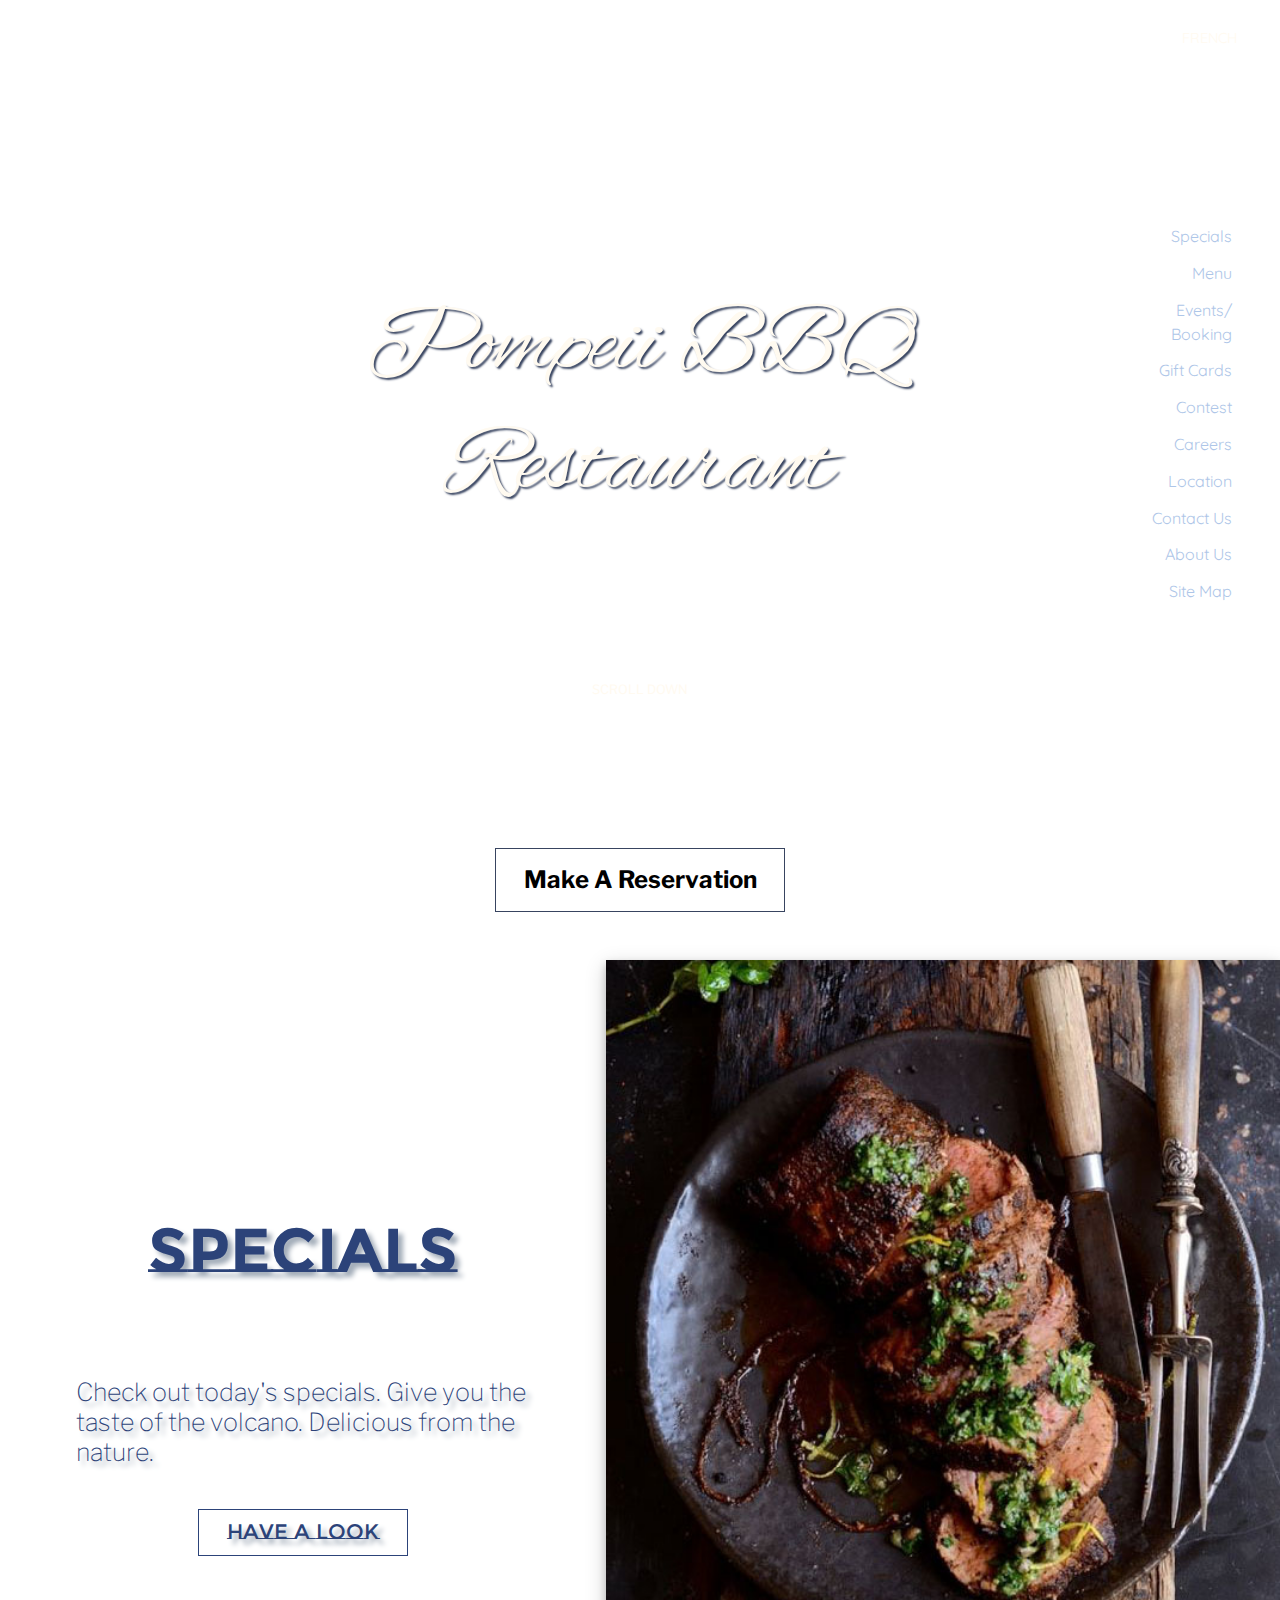
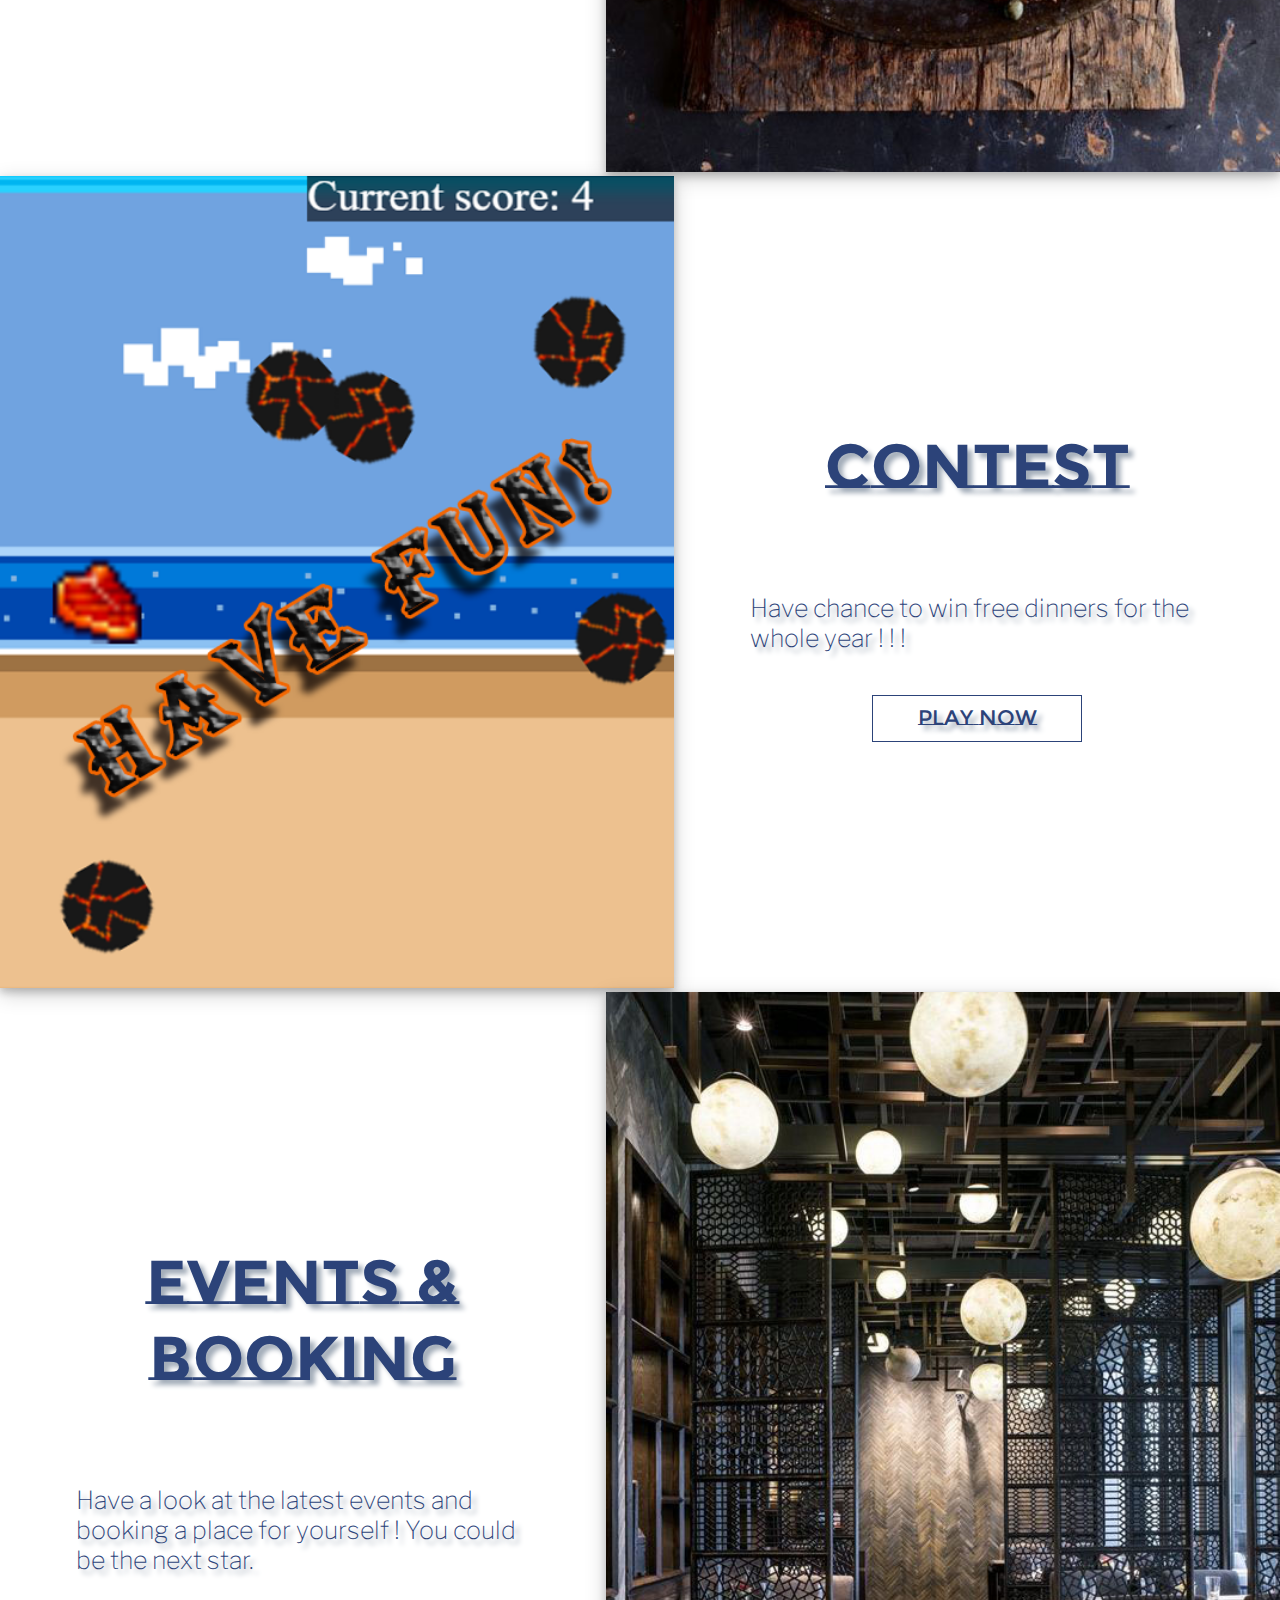
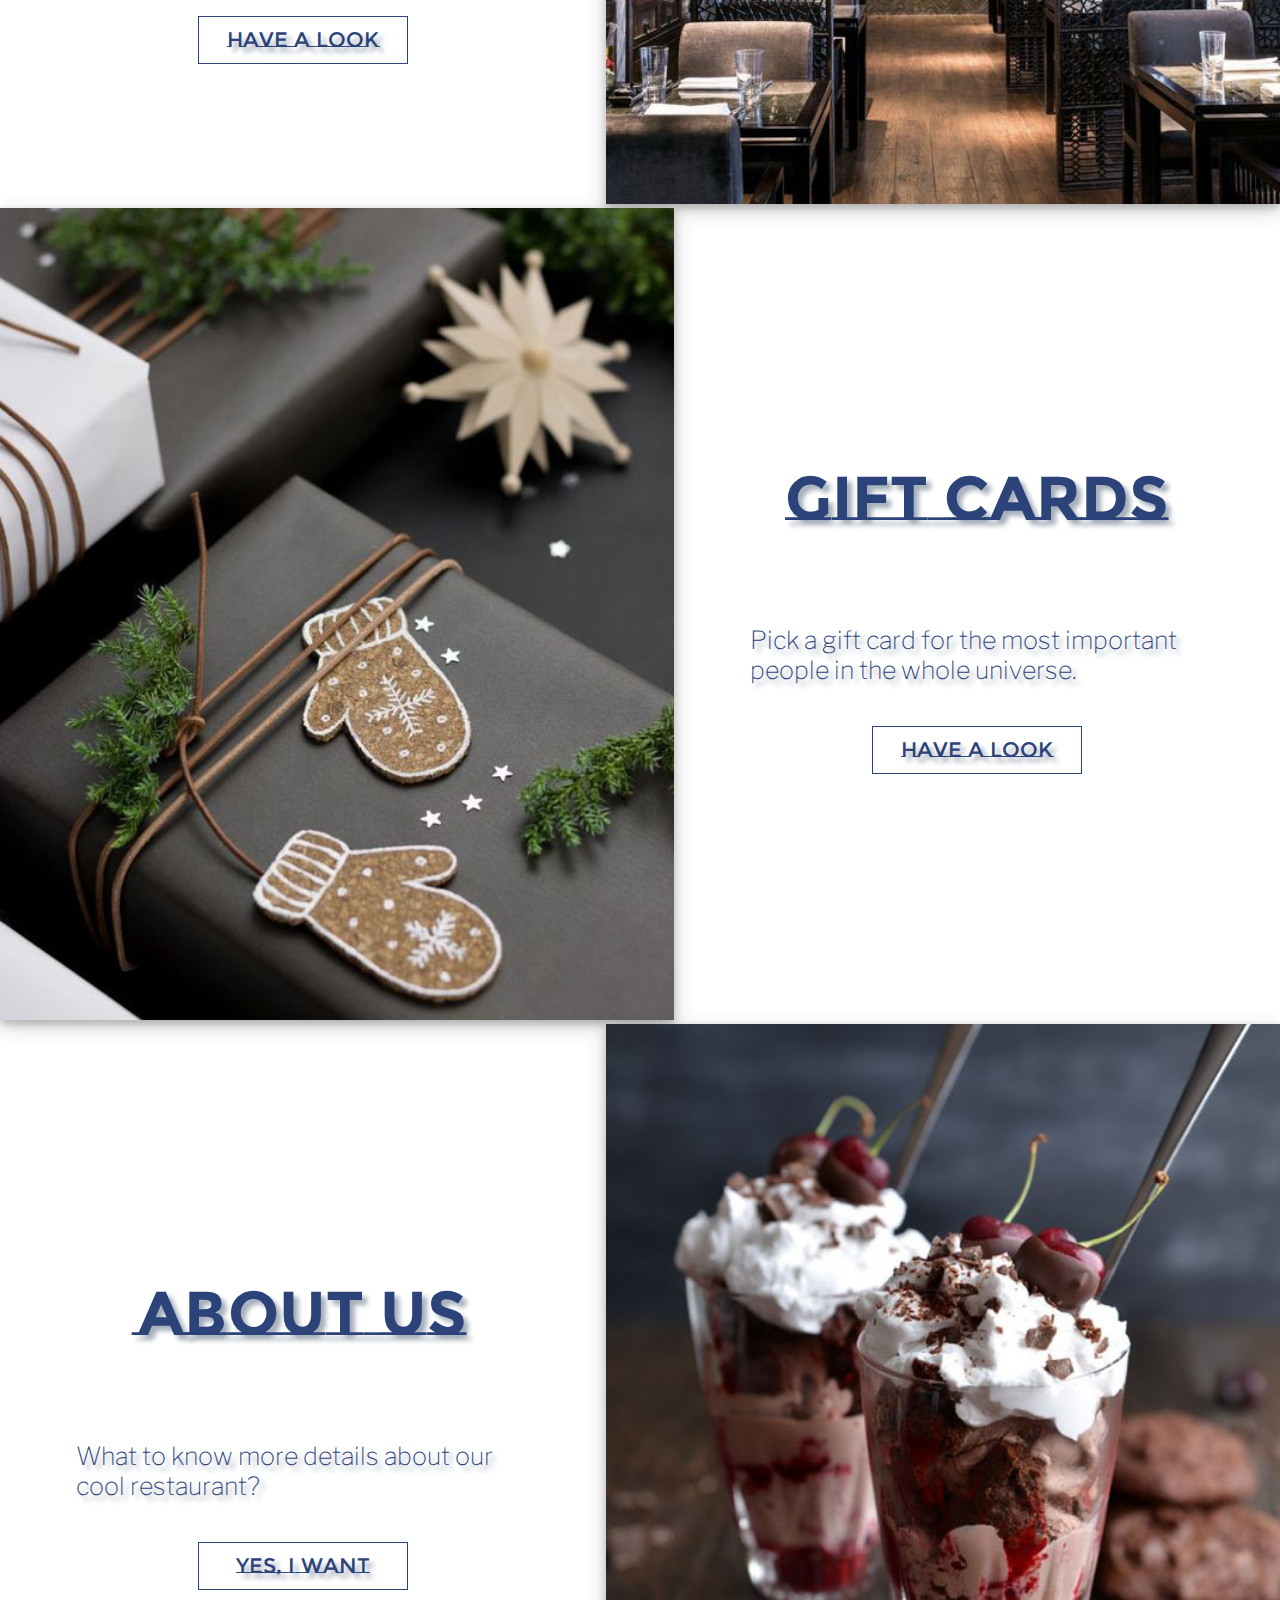
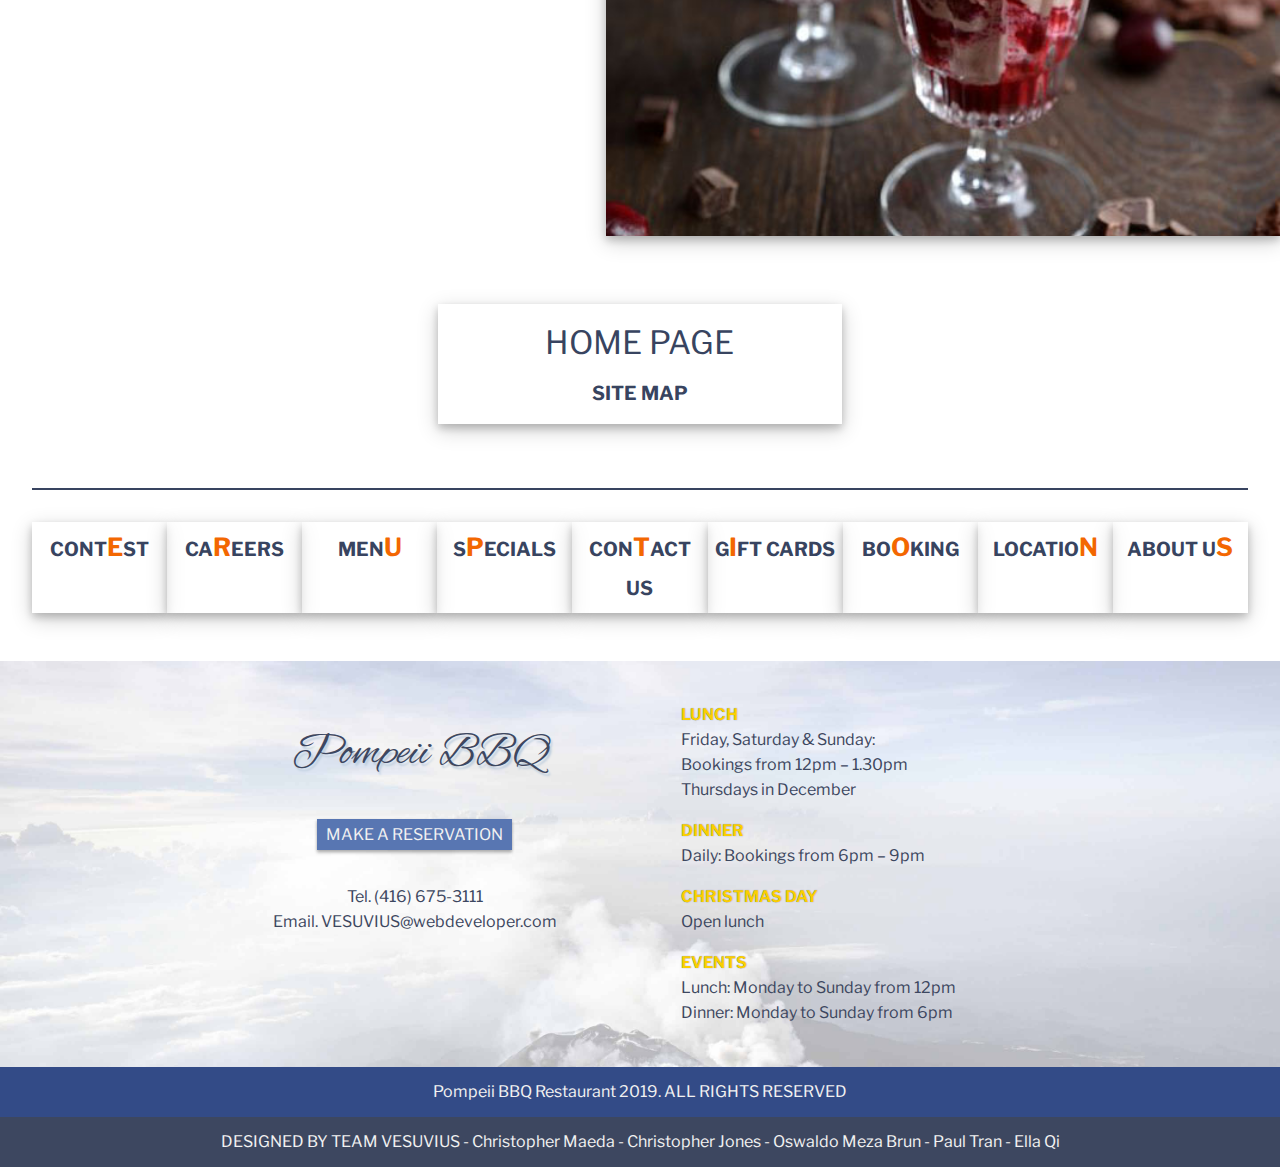
==== commit f5e19cf6: "site map done" ====
--- a/index.html
+++ b/index.html
@@ -39,7 +39,8 @@
                     <li><a href="careers.html">Careers</a></li>
                     <li><a href="locations.html">Location</a></li>
                     <li><a href="contact-us.html">Contact Us</a></li>
-                    <li><a href="site-map.html">Site Map</a></li>
+                    <li><a href="about-us.html">About Us</a></li>
+                    <li><a href="#sitemap">Site Map</a></li>
                 </ul>
             </nav>
             <div id="lang"><a href="">FRENCH</a></div>
@@ -57,18 +58,18 @@
             <div id="specials" class="module">
                 <div class="subtitle">
                     <h2>Specials</h2>
-                    <p>Fresh material from Australia. Give you the taste of the ocean. Delicious of the nature.</p>
-                    <a href="specials.html">Read More</a>
+                    <p>Check out today's specials. Give you the taste of the volcano. Delicious from the nature.</p>
+                    <a href="specials.html">Have a look</a>
                 </div>
-                <div class="food_img"><a href="specials.html"><img class="module_image" src="image/food6.jpg" alt="picture link to specials page"></a></div>
+                <div class="food_img"><a href="specials.html"><img class="module_image" src="image/food4.jpg" alt="picture link to specials page"></a></div>
             </div>
             
             <div id="contest" class="module">
                 <div class="food_img"><a href="contest.html"><img class="module_image" src="image/contest_screenshot.png" alt="picture link to contest page"></a></div>
                 <div class="subtitle">
                     <h2>Contest</h2>
-                    <p>Fresh material from Australia. Give you the taste of the ocean. Delicious of the nature.</p>
-                    <a href="contest.html">Read More</a>
+                    <p>Have chance to win free dinners for the whole year ! ! !</p>
+                    <a href="contest.html">Play Now</a>
                 </div>
                 
             </div>
@@ -76,8 +77,8 @@
             <div id="events" class="module">
                 <div class="subtitle">
                     <h2>Events &<br>Booking</h2>
-                    <p>Fresh material from Australia. Give you the taste of the ocean. Delicious of the nature.</p>
-                    <a href="booking.html">Read More</a>
+                    <p>Have a look at the latest events and booking a place for yourself ! You could be the next star.</p>
+                    <a href="booking.html">Have a look</a>
                 </div>
                 <div class="food_img"><a href="booking.html"><img class="module_image" src="image/interior.jpg" alt="picture link to events and booking"></a></div>
             </div>
@@ -86,8 +87,8 @@
                 <div class="food_img"><a href="gift-cards.html"><img class="module_image" src="image/index-gift.jpg" alt="picture link to giftcard page"></a></div>
                 <div class="subtitle">
                     <h2>Gift Cards</h2>
-                    <p>Fresh material from Australia. Give you the taste of the ocean. Delicious of the nature.</p>
-                    <a href="gift-cards.html">Read More</a>
+                    <p>Pick a gift card for the most important people in the whole universe.</p>
+                    <a href="gift-cards.html">Have a look</a>
                 </div>
                 
             </div>
@@ -95,13 +96,30 @@
             <div id="aboutus" class="module">
                 <div class="subtitle">
                     <h2>About Us</h2>
-                    <p>Fresh material from Australia. Give you the taste of the ocean. Delicious of the nature.</p>
-                    <a href="about-us.html">Read More</a>
+                    <p>What to know more details about our cool restaurant?</p>
+                    <a href="about-us.html">Yes, I want</a>
                 </div>
                 <div class="food_img"><a href="about-us.html"><img class="module_image" src="image/food1.jpg" alt="picture link to about us page"></a></div>
             </div> 
             
         </main>
+        <!-- ***************************** site map *********************** -->
+        <section id="sitemap">
+            <div id="site-homepage">HOME PAGE
+                <div id="site-map">SITE MAP</div>
+            </div>
+            <div id="site-flexcontainer">
+                <div class="sites">CONT<span id="e">E</span>ST</div>
+                <div class="sites">CA<span id="r">R</span>EERS</div>
+                <div class="sites">MEN<span id="u">U</span></div>
+                <div class="sites">S<span id="p">P</span>ECIALS</div>
+                <div class="sites">CON<span id="t">T</span>ACT US</div>
+                <div class="sites">G<span id="i">I</span>FT CARDS</div>
+                <div class="sites">BO<span id="o">O</span>KING</div>
+                <div class="sites">LOCATIO<span id="n">N</span></div>
+                <div class="sites">ABOUT U<span id="s">S</span></div>
+            </div>
+        </section>
         
         <!-- ******************* uniform footer ************************** -->
         <footer id="uniform-footer">
--- a/styles/index-style.css
+++ b/styles/index-style.css
@@ -13,7 +13,7 @@
     text-decoration: none;
     /* color: inherit; */
 }
-/************************************* header *********************************************/
+/************************************* header ************************************/
 #header{
     height: 800px;
     background: url(../image/volcano3.jpg) top center fixed no-repeat;
@@ -179,6 +179,43 @@
 .module h2 {
     padding-top: 2em; 
 }
-
-
-
+#sitemap {
+    width: 95%;
+    padding-bottom: 2em;
+    margin: 1em auto;
+    text-align: center;
+    color: #384460;
+}
+#site-homepage {
+    width: 30%;
+    padding: 0.6em;
+    margin: 2em auto; 
+    font-size: 2em;
+    background: rgb(255, 255, 255, 0.6);
+    box-shadow: 0 4px 8px 0 rgba(0, 0, 0, 0.2), 0 6px 20px 0 rgba(0, 0, 0, 0.19);
+}
+#site-map {
+    font-size: 0.6em;
+    padding-top: 1em;
+    font-weight: bold;
+}
+#site-flexcontainer {
+    display: flex;
+    flex-flow: row wrap;
+    margin: 0 auto;
+    padding-top: 2em;
+    border-top: 2px solid #384460;
+}
+.sites {
+    padding: 0.3em ;
+    flex: 1 0 0;
+    font-size: 1.2em;
+    line-height: 2em;
+    font-weight: bold;
+    background: rgb(255, 255, 255, 0.6);
+    box-shadow: 0 4px 8px 0 rgba(0, 0, 0, 0.2), 0 6px 20px 0 rgba(0, 0, 0, 0.19);
+}
+#site-flexcontainer span {
+    color: #f36701;
+    font-size: 1.3em;
+}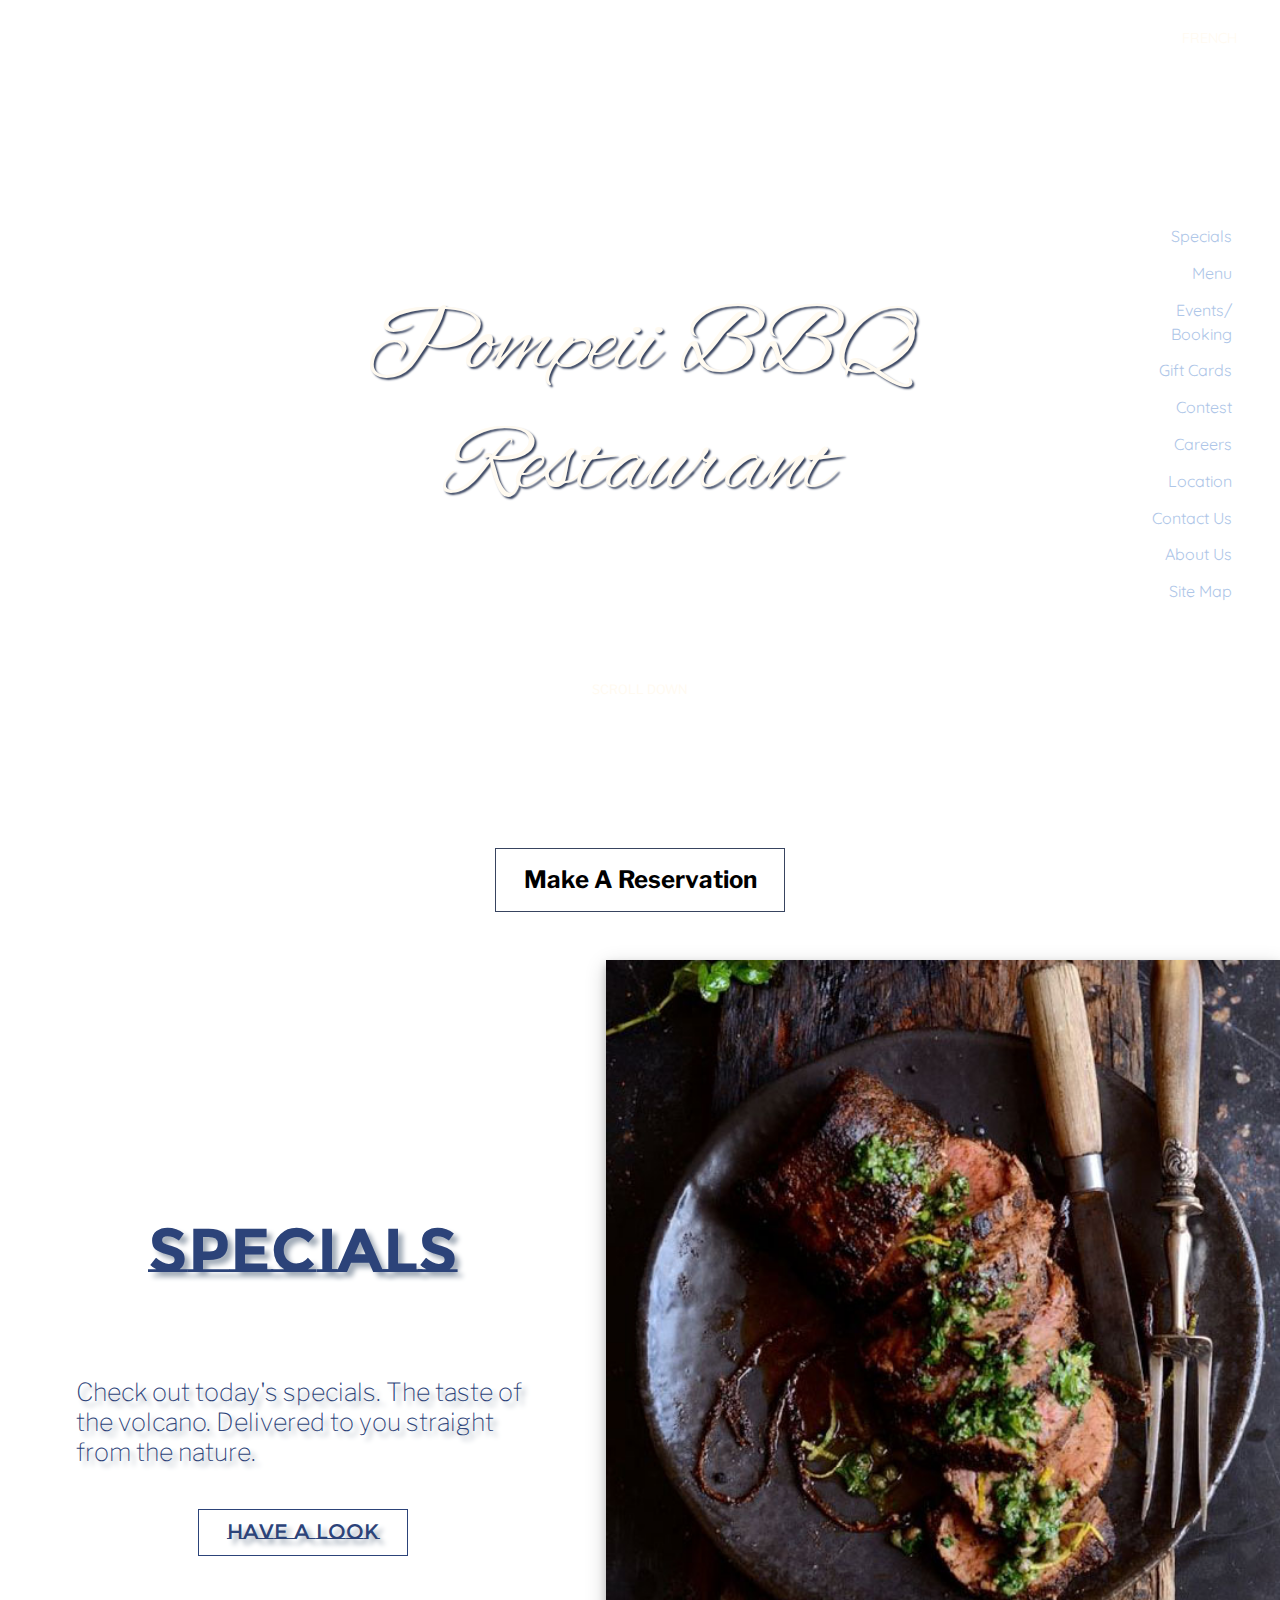
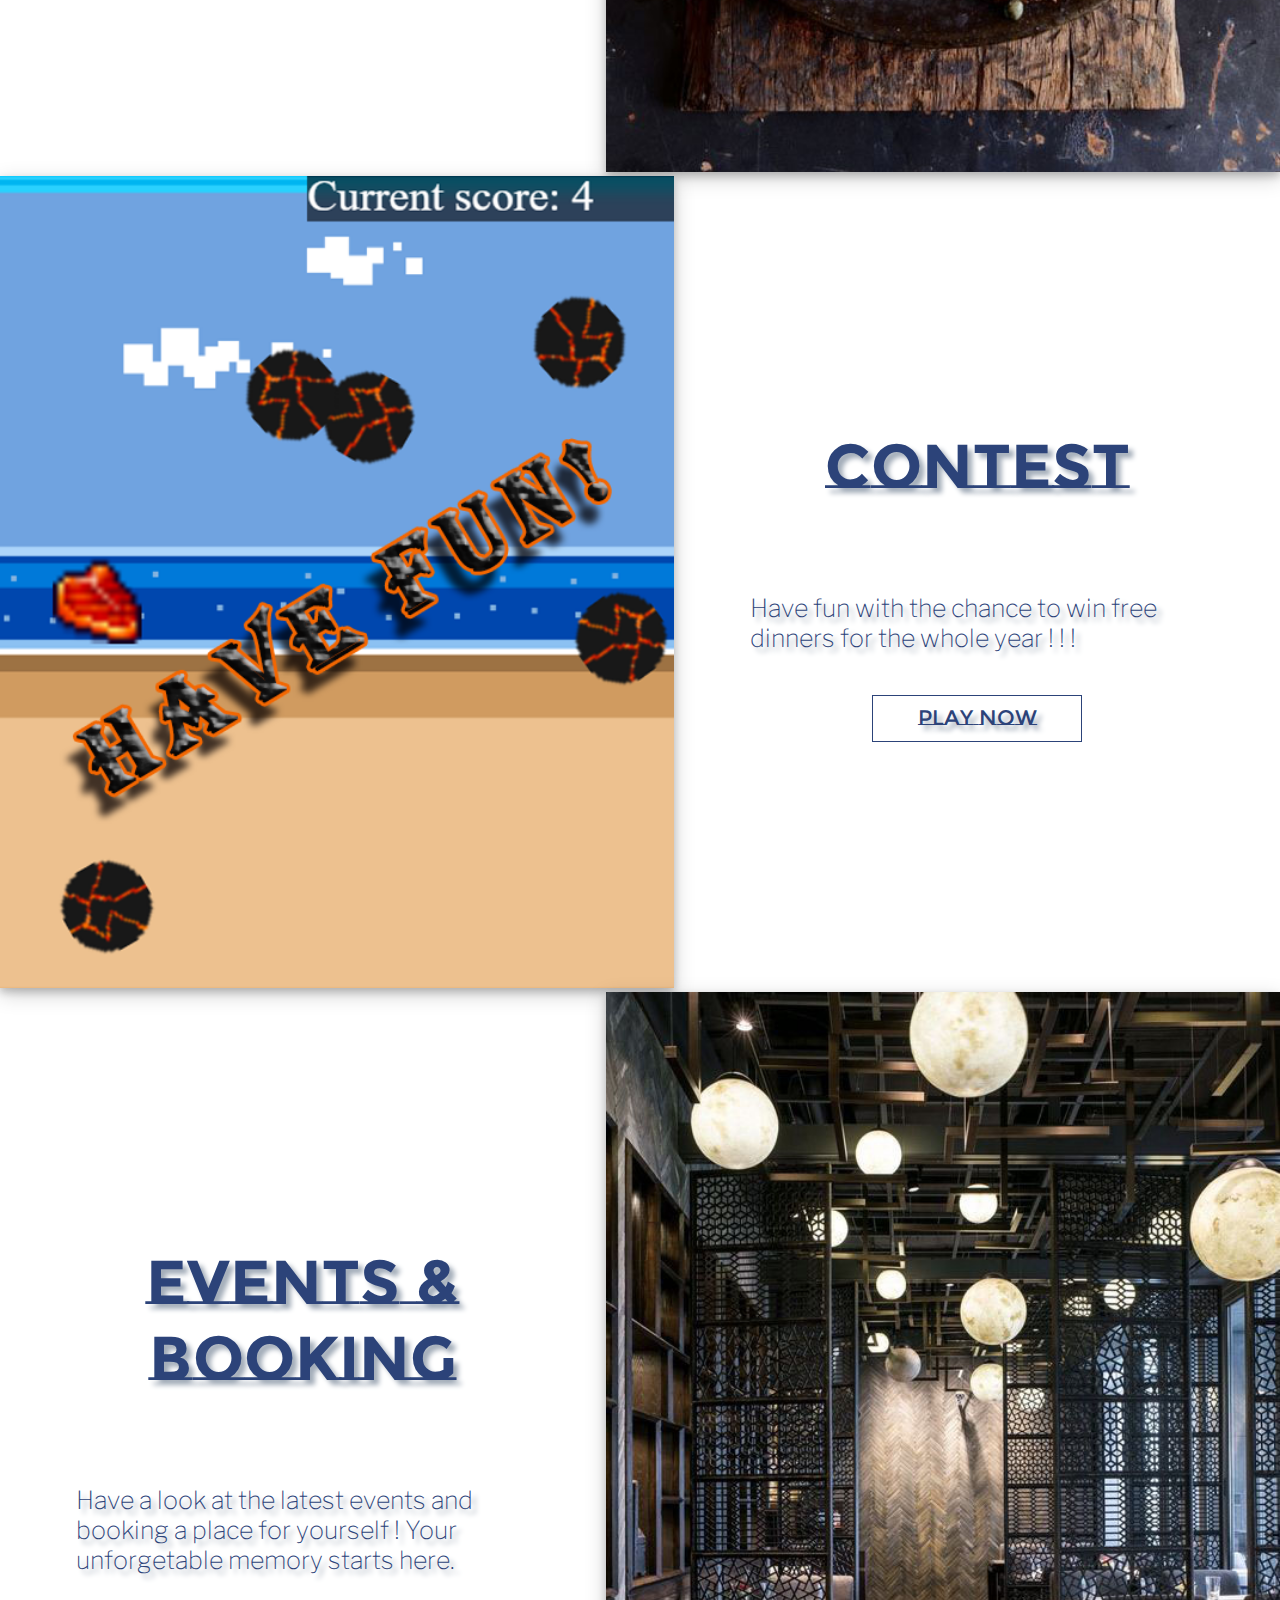
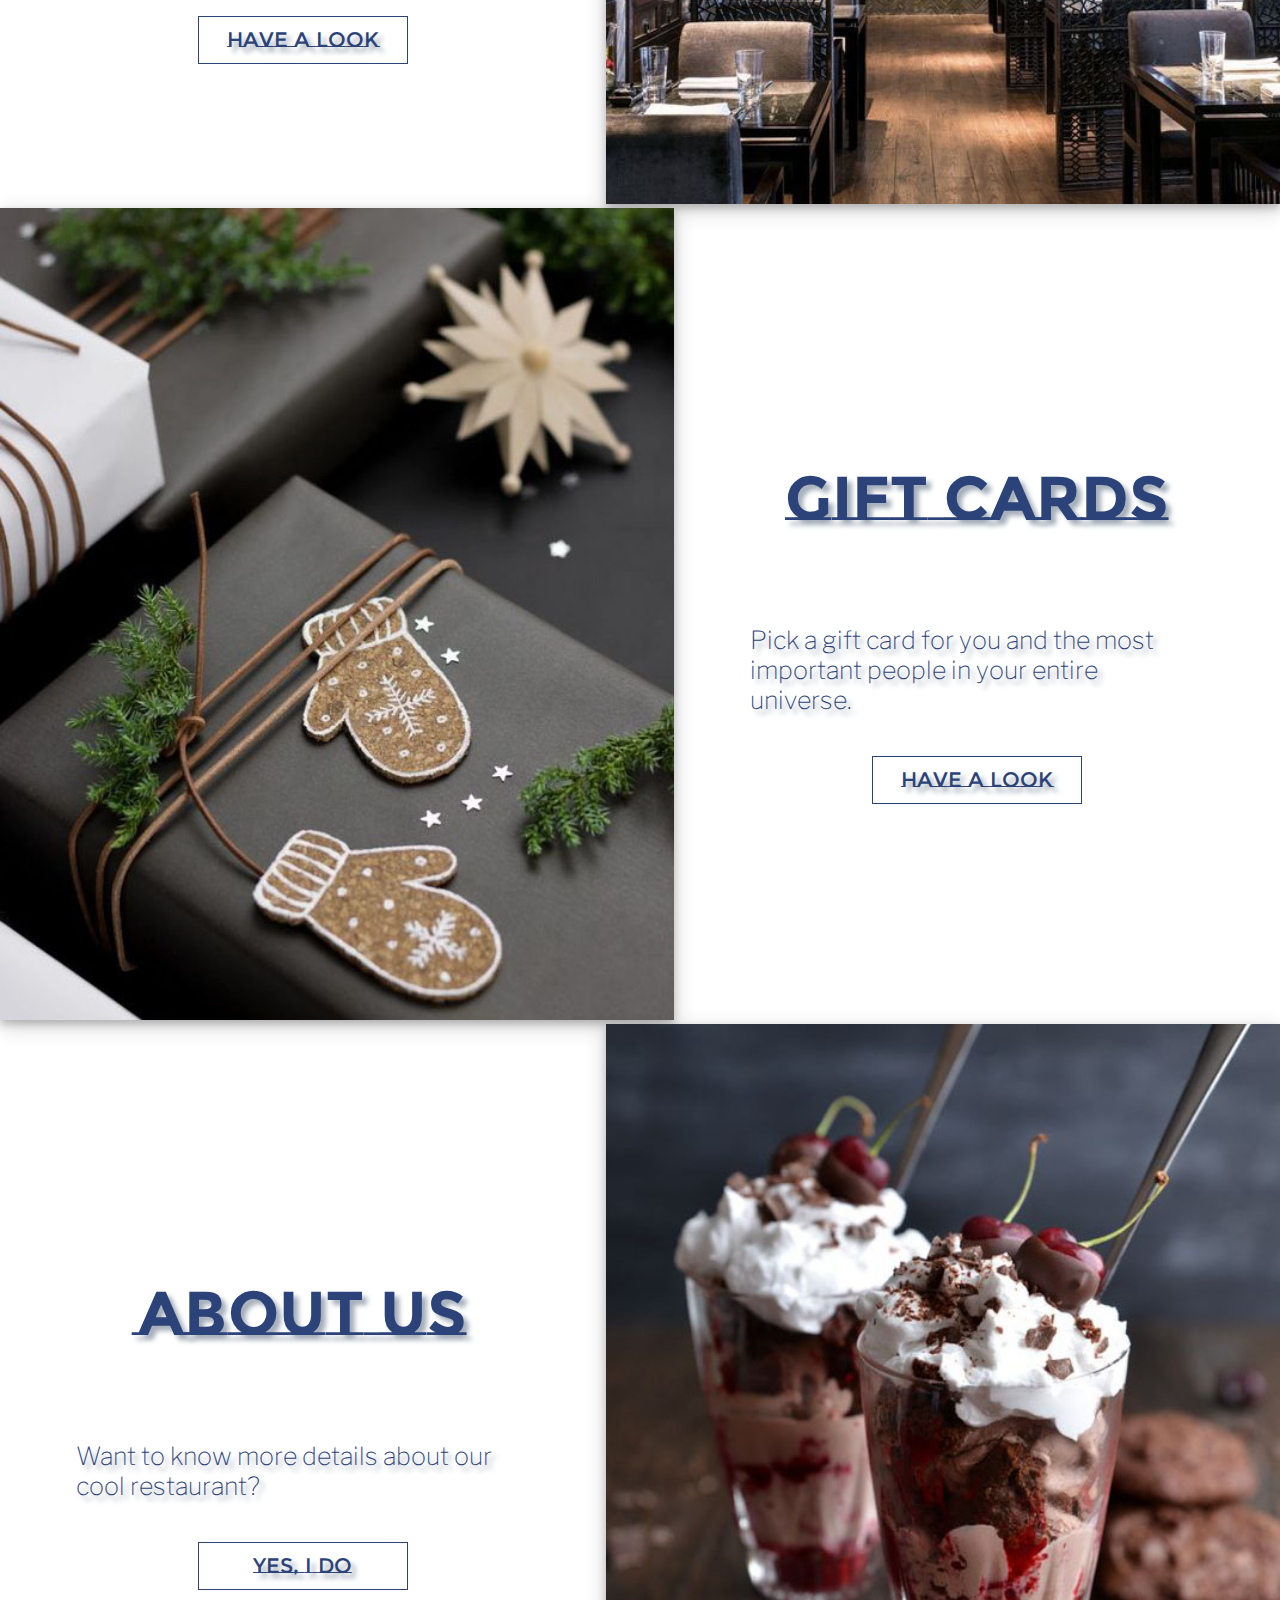
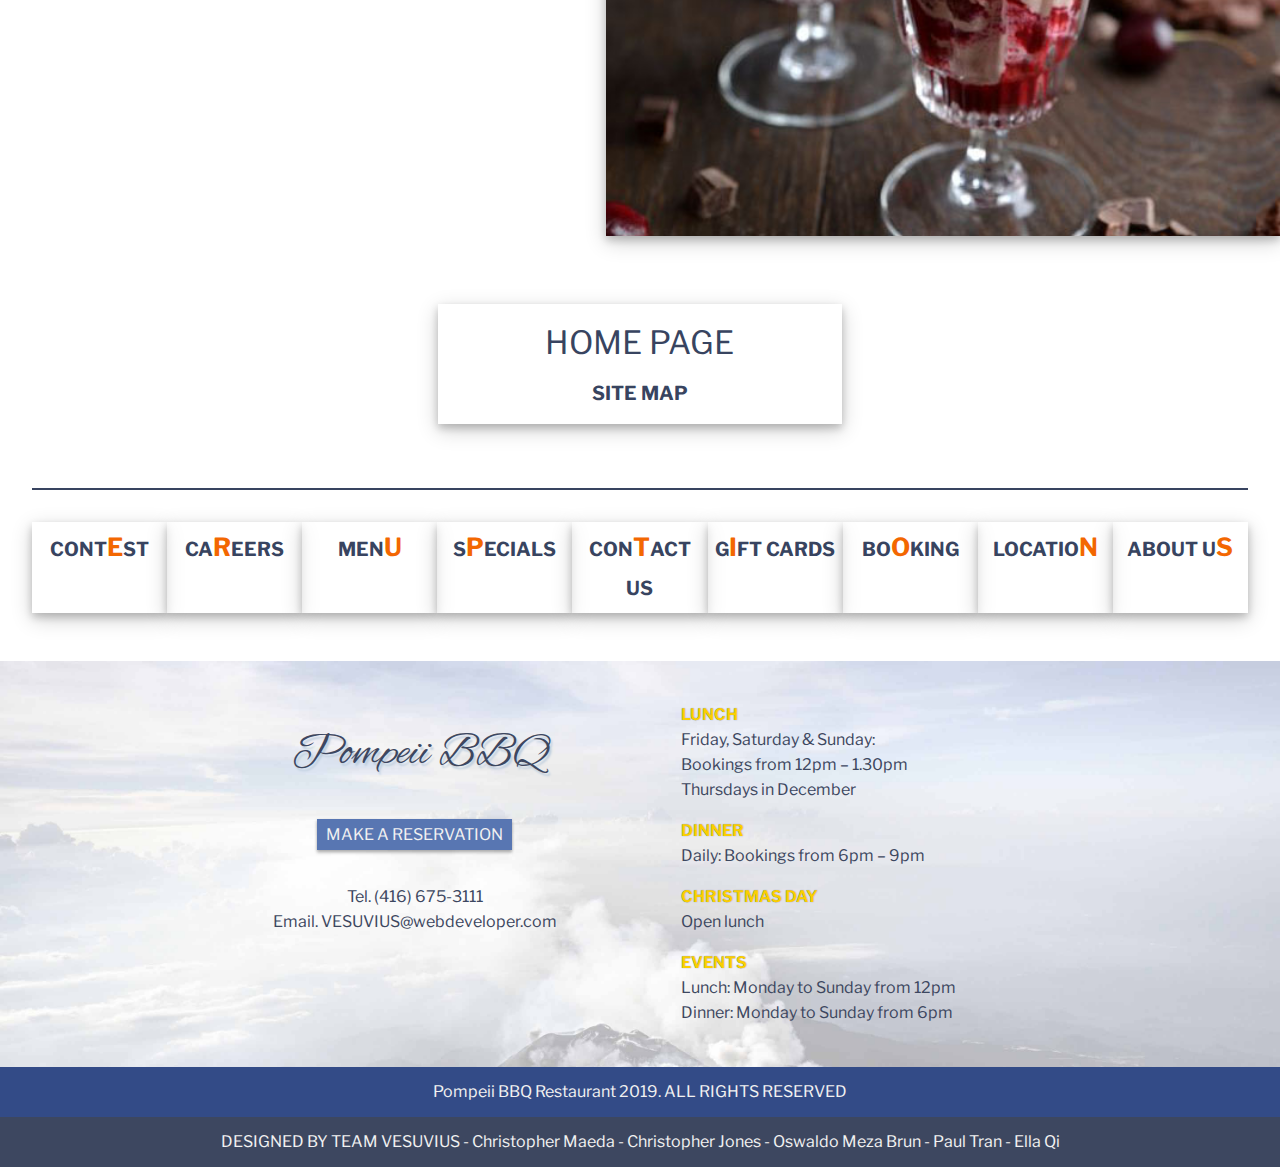
==== commit 99868f26: "edit typo in about us" ====
--- a/index.html
+++ b/index.html
@@ -2,7 +2,7 @@
 <html lang="en">
     <head>
         <meta charset="utf-8">
-        <title> Pompeii BBQ </title>
+        <title> Pompeii BBQ | Vesuvius </title>
         <link rel="stylesheet" type="text/css" href="styles/index-style.css">
         <link rel="stylesheet" type="text/css" href="styles/uniform.css">
         <script type="text/javascript" src="lib/jquery-3.4.1.min.js"></script>
@@ -45,7 +45,7 @@
             </nav>
             <div id="lang"><a href="">FRENCH</a></div>
             <div id="header_description">
-                <p><span>Pompeii BBQ</span><br>A global restaurant network that is situated at the foot of active volcanoes. Come to enjoy our delicious by the fire (literally)!</p>
+                <p><span>Pompeii BBQ</span><br>A global restaurant network that is situated at the foot of active volcanoes. Come to enjoy our delicious food by the fire (literally)!</p>
             </div>
             <div id="scrolldown"> SCROLL DOWN </div>
         </section>
@@ -58,7 +58,7 @@
             <div id="specials" class="module">
                 <div class="subtitle">
                     <h2>Specials</h2>
-                    <p>Check out today's specials. Give you the taste of the volcano. Delicious from the nature.</p>
+                    <p>Check out today's specials. The taste of the volcano. Delivered to you straight from the nature.</p>
                     <a href="specials.html">Have a look</a>
                 </div>
                 <div class="food_img"><a href="specials.html"><img class="module_image" src="image/food4.jpg" alt="picture link to specials page"></a></div>
@@ -68,7 +68,7 @@
                 <div class="food_img"><a href="contest.html"><img class="module_image" src="image/contest_screenshot.png" alt="picture link to contest page"></a></div>
                 <div class="subtitle">
                     <h2>Contest</h2>
-                    <p>Have chance to win free dinners for the whole year ! ! !</p>
+                    <p>Have fun with the chance to win free dinners for the whole year ! ! !</p>
                     <a href="contest.html">Play Now</a>
                 </div>
                 
@@ -77,7 +77,7 @@
             <div id="events" class="module">
                 <div class="subtitle">
                     <h2>Events &<br>Booking</h2>
-                    <p>Have a look at the latest events and booking a place for yourself ! You could be the next star.</p>
+                    <p>Have a look at the latest events and booking a place for yourself ! Your unforgetable memory starts here.</p>
                     <a href="booking.html">Have a look</a>
                 </div>
                 <div class="food_img"><a href="booking.html"><img class="module_image" src="image/interior.jpg" alt="picture link to events and booking"></a></div>
@@ -87,7 +87,7 @@
                 <div class="food_img"><a href="gift-cards.html"><img class="module_image" src="image/index-gift.jpg" alt="picture link to giftcard page"></a></div>
                 <div class="subtitle">
                     <h2>Gift Cards</h2>
-                    <p>Pick a gift card for the most important people in the whole universe.</p>
+                    <p>Pick a gift card for you and the most important people in your entire universe.</p>
                     <a href="gift-cards.html">Have a look</a>
                 </div>
                 
@@ -96,8 +96,8 @@
             <div id="aboutus" class="module">
                 <div class="subtitle">
                     <h2>About Us</h2>
-                    <p>What to know more details about our cool restaurant?</p>
-                    <a href="about-us.html">Yes, I want</a>
+                    <p>Want to know more details about our cool restaurant?</p>
+                    <a href="about-us.html">Yes, I do</a>
                 </div>
                 <div class="food_img"><a href="about-us.html"><img class="module_image" src="image/food1.jpg" alt="picture link to about us page"></a></div>
             </div> 
--- a/styles/uniform.css
+++ b/styles/uniform.css
@@ -4,6 +4,10 @@
 /************************ general setting *******************/
 html{
     box-sizing: border-box;
+}
+body { /** here's the body background **/
+    background: url(../image/volcano5.jpg) top center fixed no-repeat;
+    background-size: cover;
 }
 body,#uniform-header,#uniform-footer {
     margin: 0 auto;
@@ -149,6 +153,7 @@
     text-align: center;
     height: 50px;
     line-height: 50px;
+    font-size: 16px;
 }
 #footer-bottom2 {
     background: #3d4760;
@@ -156,9 +161,10 @@
     height: 50px;
     line-height: 50px;
     color: #f1f1f1 !important;
+    font-size: 16px;
 }
 #footer-bottom2 a:link {
     color: #f1f1f1 ;
 }
-/************************************* footer end ********************************/ 
+/**************************** footer end *****************************/ 
 
